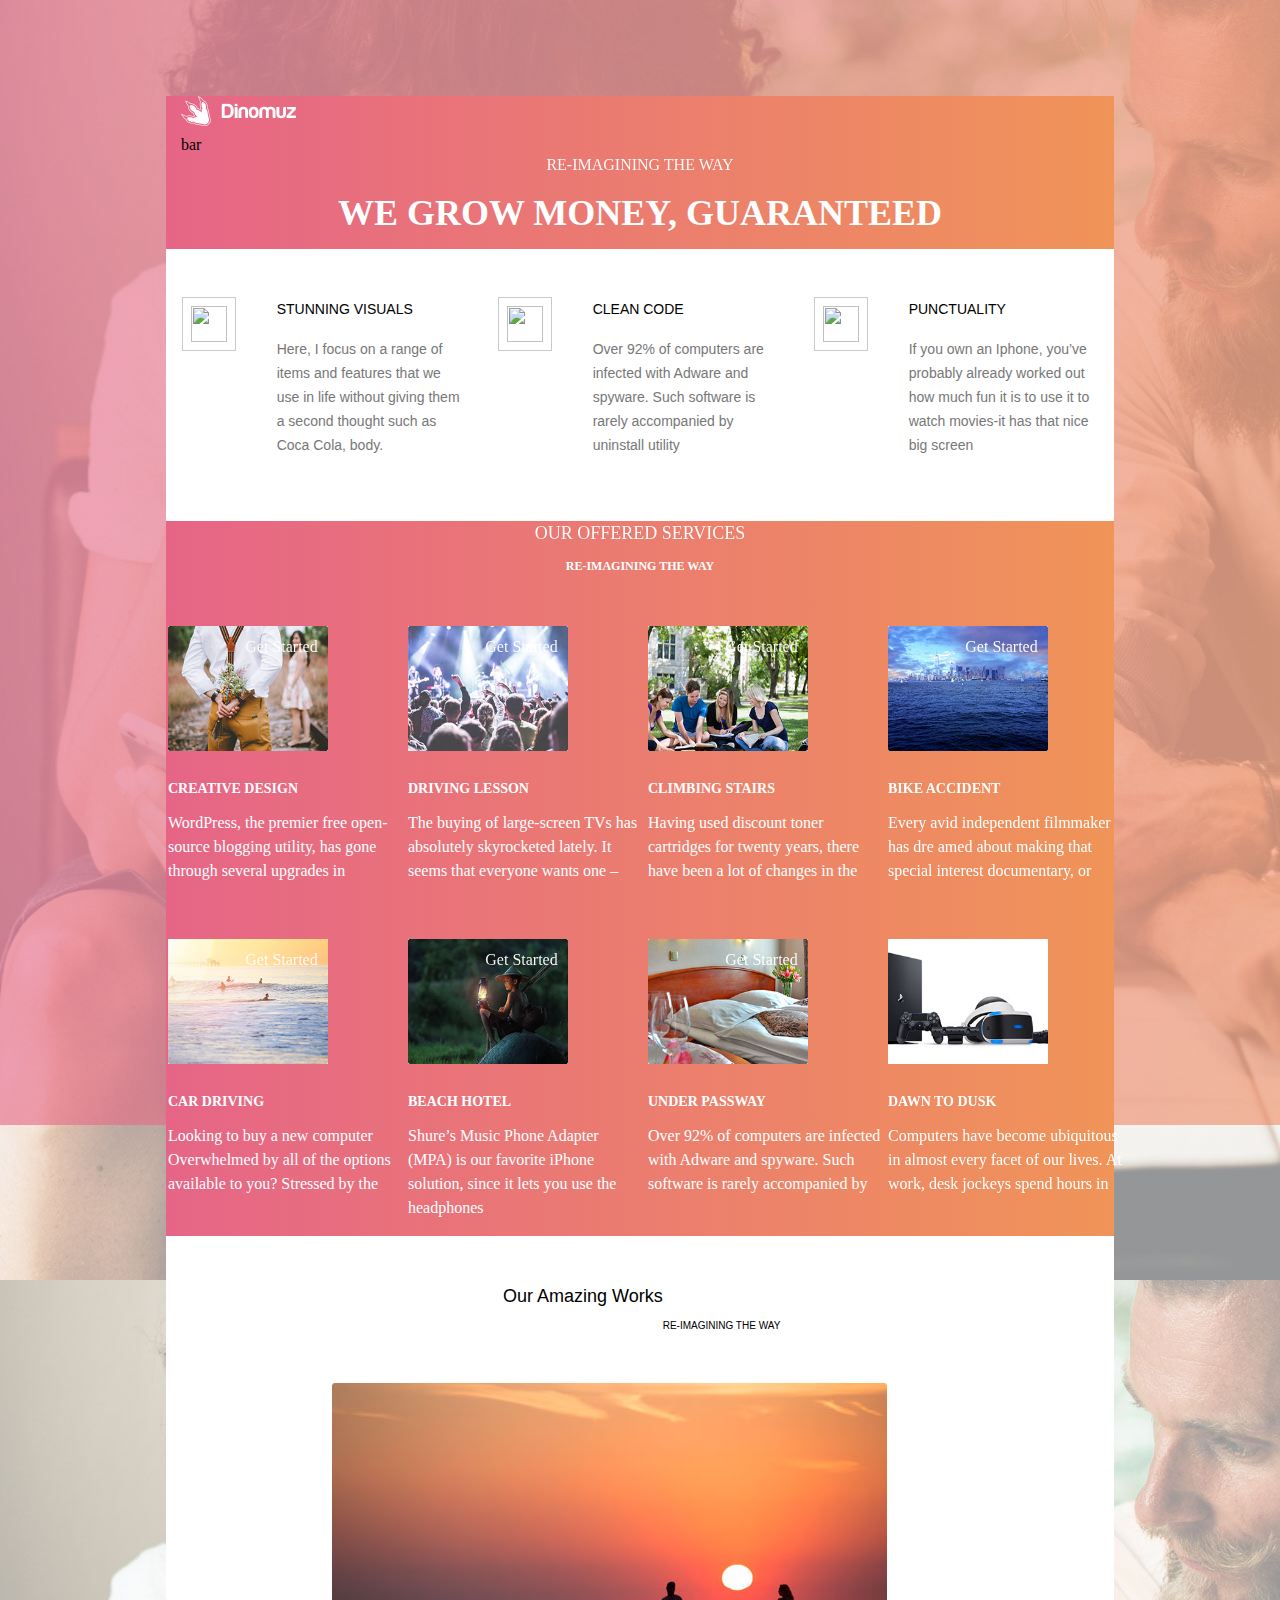
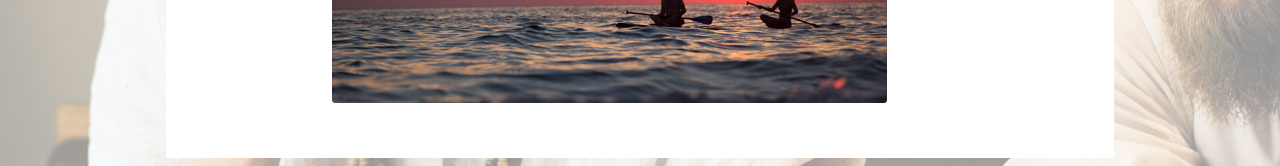
==== index.html @ 8a0045ff "Section 4 Image" ====
<!DOCTYPE html>
<html>
<head>
	<title> Assignment 3</title>
	<link rel="stylesheet" type="text/css" href="css/assign3.css">
	
</head>

<body>
	<div class="main-wrapper">
		
		<header>
			<div class="container">
				<div class="head-wrapper">

					<div><img src="images/logoofdinomuz.png"></div>
					<div class="bar">
					<i class="fa fa-bars" aria-hidden="true"></i>
					bar
					</div>										

				</div>
			</div>
		</header>
		<div class="banner-content text-center">
			<div><span class="textw text-uppercase">Re-imagining the way</span></div>
			<div><h1 class="text-white text-uppercase">We grow money, Guaranteed</h1></div>
			

		</div>

		<div class="white-container row">
			<div class="child-container col-md-4">
				<div class="image-container">
					<img class="icon" src="images/icon.jpg" alt="">
				</div>
				<div class="text-container">
					<p class="heading">STUNNING VISUALS</p>
					<p class="body-text"> Here, I focus on a range of items and features that we use in life without giving them a second thought such as Coca Cola,
					body.</p>
				</div>
			</div>
			<div class="child-container col-md-4">
				<div class="image-container">
					<img class="icon" src="images/icon2.jpg" alt="">
				</div>
				<div class="text-container">
					<p class="heading">CLEAN CODE</p>
					<p class="body-text">Over 92% of computers are infected with Adware and spyware. Such software is rarely accompanied by uninstall utility</p>
				</div>
			</div>
			<div class="child-container col-md-4">
				<div class="image-container">
					<img class="icon" src="images/icon3.jpg" alt="">
				</div>
				<div class="text-container">
					<p class="heading">PUNCTUALITY</p>
					<p class="body-text">If you own an Iphone, you’ve probably already worked out how much fun it is to use it to watch movies-it has that nice big
					screen</p>
				</div>
			</div>
		</div>

		<div class="main-containt">
			<div class="banner-content text-center">
				<div>
					<span class="textwhite text-font-size text-uppercase">Our Offered Services</span>
				</div>
				<div>
					<h1 class="text-white text-font-sizes text-uppercase">RE-IMAGINING THE WAY</h1>
				</div>
			</div>
			<div class="row">
			<div class="col-sm-6 col-lg-3">
				<div class="single-service">

				<div class="image-section">
					<img src="images/s1.jpg" style="height:125px; width:160px;">
					<div class="overlay overlay-content d-flex justify-content-center align-item-center">
						<a href="#" class="primary-btn hover d-inline-flex align-item-center">
							<span class="mr-10">Get Started</span>
							<span class="inr inr-arrow-right">
								
							</span>
						</a>
					</div>
				</div>
				<div class="desc">
					<h6 class="text-uppercase text-white">CREATIVE DESIGN</h6>
					<p class="text-white"> WordPress, the premier free open-source blogging utility, has gone through several upgrades in</p>
				</div>
				</div>

			</div>
			
				<div class="col-sm-6 col-lg-3">
					<div class="single-service">
				
						<div class="image-section">
							<img src="images/s2.jpg" style="height:125px; width:160px;">
							<div class="overlay overlay-content d-flex justify-content-center align-item-center">
								<a href="#" class="primary-btn hover d-inline-flex align-item-center">
									<span class="mr-10">Get Started</span>
									<span class="inr inr-arrow-right">
				
									</span>
								</a>
							</div>
						</div>
						<div class="desc">
							<h6 class="text-uppercase text-white">DRIVING LESSON</h6>
							<p class="text-white"> The buying of large-screen TVs has absolutely skyrocketed lately. It seems that everyone wants one –</p>
						</div>
					</div>
				</div>

				<div class="col-sm-6 col-lg-3">
					<div class="single-service">
				
						<div class="image-section">
							<img src="images/s3.jpg" style="height:125px; width:160px;">
							<div class="overlay overlay-content d-flex justify-content-center align-item-center">
								<a href="#" class="primary-btn hover d-inline-flex align-item-center">
									<span class="mr-10">Get Started</span>
									<span class="inr inr-arrow-right">
				
									</span>
								</a>
							</div>
						</div>
						<div class="desc">
							<h6 class="text-uppercase text-white">CLIMBING STAIRS</h6>
							<p class="text-white"> Having used discount toner cartridges for twenty years, there have been a lot of changes in the</p>
						</div>
					</div>
				</div>

				<div class="col-sm-6 col-lg-3">
					<div class="single-service">
				
						<div class="image-section">
							<img src="images/s4.jpg" style="height:125px; width:160px;">
							<div class="overlay overlay-content d-flex justify-content-center align-item-center">
								<a href="#" class="primary-btn hover d-inline-flex align-item-center">
									<span class="mr-10">Get Started</span>
									<span class="inr inr-arrow-right">
				
									</span>
								</a>
							</div>
						</div>
						<div class="desc">
							<h6 class="text-uppercase text-white">BIKE ACCIDENT</h6>
							<p class="text-white"> Every avid independent filmmaker has dre amed about making that special interest documentary, or</p>
						</div>
					</div>
				</div>
				</div>
				



					<div class="row">
						<div class="col-sm-6 col-lg-3">
							<div class="single-service">
					
								<div class="image-section">
									<img src="images/s5.jpg" style="height:125px; width:160px;">
									<div class="overlay overlay-content d-flex justify-content-center align-item-center">
										<a href="#" class="primary-btn hover d-inline-flex align-item-center">
											<span class="mr-10">Get Started</span>
											<span class="inr inr-arrow-right">
					
											</span>
										</a>
									</div>
								</div>
								<div class="desc">
									<h6 class="text-uppercase text-white">CAR DRIVING</h6>
									<p class="text-white"> Looking to buy a new computer Overwhelmed by all of the options available to you? Stressed by the</p>
								</div>
							</div>
					
						</div>
					
						<div class="col-sm-6 col-lg-3">
							<div class="single-service">
					
								<div class="image-section">
									<img src="images/s6.jpg" style="height:125px; width:160px;">
									<div class="overlay overlay-content d-flex justify-content-center align-item-center">
										<a href="#" class="primary-btn hover d-inline-flex align-item-center">
											<span class="mr-10">Get Started</span>
											<span class="inr inr-arrow-right">
					
											</span>
										</a>
									</div>
								</div>
								<div class="desc">
									<h6 class="text-uppercase text-white">BEACH HOTEL</h6>
									<p class="text-white"> Shure’s Music Phone Adapter (MPA) is our favorite iPhone solution, since it lets you use the headphones</p>
								</div>
							</div>
						</div>
					
						<div class="col-sm-6 col-lg-3">
							<div class="single-service">
					
								<div class="image-section">
									<img src="images/s7.jpg" style="height:125px; width:160px;">
									<div class="overlay overlay-content d-flex justify-content-center align-item-center">
										<a href="#" class="primary-btn hover d-inline-flex align-item-center">
											<span class="mr-10">Get Started</span>
											<span class="inr inr-arrow-right">
					
											</span>
										</a>
									</div>
								</div>
								<div class="desc">
									<h6 class="text-uppercase text-white">UNDER PASSWAY</h6>
									<p class="text-white"> Over 92% of computers are infected with Adware and spyware. Such software is rarely accompanied by</p>
								</div>
							</div>
						</div>
					
						<div class="col-sm-6 col-lg-3">
							<div class="single-service">
					
								<div class="image-section">
									<img src="images/s8.jpg" style="height:125px; width:160px;">
									<div class="overlay overlay-content d-flex justify-content-center align-item-center">
										<a href="#" class="primary-btn hover d-inline-flex align-item-center">
											<span class="mr-10">Get Started</span>
											<span class="inr inr-arrow-right">
					
											</span>
										</a>
									</div>
								</div>
								<div class="desc">
									<h6 class="text-uppercase text-white">DAWN TO DUSK</h6>
									<p class="text-white"> Computers have become ubiquitous in almost every facet of our lives.
										 At work, desk jockeys spend hours in</p>
								</div>
							</div>
						</div>
					</div>
		</div>
		
			<div class="white-container row">
				<div class="child-container col-md-4">
					<div class="banner-content">
						<div class="text-black text-center-black text-black-fontsize">
							 Our Amazing Works
						</div>
						<div class="text-black text-center-blacks text-black-fontsizes">
							 RE-IMAGINING THE WAY
						</div>
						<div>
							<img src="images/w1.jpg" class="sliderimg">
						</div>
					</div>
					
					
				</div>
				
			</div>

		</div>
</body>
</html>
---- css/assign3.css ----
.container {
    margin-right: auto;
    margin-left: auto;
    padding-right: 15px;
    padding-left: 15px;
    width: 100%;
}
.main-wrapper{
    margin: 0px auto;
    margin-top: 6rem;
}
.main-wrapper {
    width: 75%;
        background-image: -webkit-linear-gradient(0deg, #e66587 0%, #f09458 100%);
     line-height: 1.5rem;
}
.row {
    display: flex;
    /* flex-wrap: wrap; */
    /* margin-right: -15px;
    margin-left: -15px; */
}
.featured-area {
    background: #fff;
    padding: 70px 85px 80px 10px;
}
.col-md-4 {
    flex: 1;
}
.justify-content-between {
    justify-content: space-between !important;
}
.justify-content-center {
    justify-content: center !important;
}
.single-feature .icon span {
    position: relative;
    z-index: 2;
    font-size: 24px;
}
span {
    background: white;
    -webkit-background-clip: text;
    -webkit-text-fill-color: transparent;
}

.flex-wrap {
    flex-wrap: wrap !important;
}
.d-flex {
    display: flex !important;
}
.lnr {
    font-family: 'Linearicons-Free';
    speak: none;
    font-style: normal;
    font-weight: normal;
    font-variant: normal;
    text-transform: none;
    line-height: 1;
    -webkit-font-smoothing: antialiased;
    -moz-osx-font-smoothing: grayscale;
}
h6, .h6 {
    font-size: 14px;
    color: #222222;
    margin-bottom: 10px;
    margin-top: 55px;
}
.single-feature .desc {
    width: 72%;
}

 .col-md-4 .col-md-3 {
    position: relative;
    width: 100%;
    min-height: 1px;
    padding-right: 15px;
    padding-left: 14px;
}
.align-items-center {
    align-items: center !important;
}

p {
    margin-top: 0;
    margin-bottom: 1rem;
}
.single-feature .icon span {
    background: -webkit-linear-gradient(0deg, #e66587, #f09458);
    -webkit-background-clip: text;
    -webkit-text-fill-color: transparent;
}
.bar{
	height: 20px;
	width: 10%;
}
.text-center {
    text-align: center;
}

.banner-content .top {
    font-size: 12px;
    margin-top: 190px;
}
.text-white {
    color: #fff;
}


.text-uppercase {
    text-transform: uppercase;
}
h1 {
    font-size: 36px;
}
.textw{
    color: #fff;
}
.d-inline-flex {
    display: inline-flex;
}
.primary-btn {
    line-height: 40px;
    padding: 0 30px;
    border-radius: 20px;
    background: transparent;
    border: 1px solid #fff;
    color: #222222;
    display: inline-block;
    font-weight: 500;
        position: relative;
    
    cursor: pointer;
}

.lnr {
    font-family: 'Linearicons-Free';
    speak: none;
    font-style: normal;
    font-weight: normal;
    font-variant: normal;
    text-transform: none;
    line-height: 1;
   
    }
 .lnr-arrow-right:before {
    content: "\e87a";
}
body {
  background-image: url("../images/backgroundimg.jpg");
   /* background-image: url(".../images/backgroundimg.jpg");*/
}
body:before {
    background-attachment: fixed;
    
    background-position: top center;
    background-repeat: no-repeat;
    background-size: cover;
    color: #777777;
    font-family: "Poppins", sans-serif;
    font-size: 14px;
    font-weight: 200;
    line-height: 1.5em;
    position: relative;
    -webkit-font-smoothing: antialiased;
    -moz-osx-font-smoothing: grayscale;
     margin: 0;
    background-color: #fff;
}

body:after {
    position: absolute;
    content: "";
    left: 0;
    top: 0;
    width: 126%;
    height: 125%;
    position: fixed;
    background-image: -moz-linear-gradient(0deg, #e66587 0%, #f09458 100%);
    background-image: -webkit-linear-gradient(0deg, #e66587 0%, #f09458 100%);
    background-image: -ms-linear-gradient(0deg, #e66587 0%, #f09458 100%);
    opacity: 0.6;
    z-index: -1;
}

.header-top {
    padding: 30px 0;
    position: absolute;
    top: 0;
    left: 0;
    width: 100%;
}

/* Section 2 Styles */
.white-container {
    background-color: white;
    font-family: "Poppins", sans-serif;
    padding: 32px 0;
}

.col-md-4 {
    padding: 16px 16px;
}
.single-feature .icon {
    text-align: center;
    height: 60px;
    width: 55px;
    border-radius: 3px;
    border: 1px solid #eeeeee;
    position: relative;
}
.single-feature .icon {
    text-align: center;
    height: 60px;
    width: 55px;
    border-radius: 3px;
    border: 1px solid #eeeeee;
    position: relative;
}
.child-container {
    display: flex;
    justify-content: space-between;
}

.image-container {
    display: flex;
    flex: 2;  
}
.icon:hover{
        background-image: -webkit-linear-gradient(0deg, #e66587 0%, #f09458 100%);
}

.icon {
    width: 36px;
    height: 36px;
    border: 1px solid #CACACA;
    padding: 8px;
}

.text-container {
    display: flex;
    flex: 4;  
    flex-direction: column;
}

.heading {
    font-size: 14px;
}

.body-text {
    color: #777777;
    font-size: 14px;
    font-weight: 300;
}
/* Section 2 Styles END */
/* Section 3 */
.text-font-size{
font-size: 18px;
}
.text-font-sizes{
font-size: 12px;
}
.image-section{
    padding: 0px;
}
.col-lg-3 {
    flex: 0 0 25%;
    max-width: 25%;
}
.col-sm-6{
    position: relative;
    width : 100%;
    min-height : 1px;
    padding-right: 1px;
    padding-left: 2px;
}
.single-service {
    margin-top: 40px;
}
.col-lg-8 {
    flex: 0 0 66.66667%;
    max-width: 66.66667%;
}
.container {
    max-width: 960px;
}
.single-service:hover .overlay-content {
    opacity: 1;
    visibility: visible;
}
.single-service .image-section {
    height: 6rem;
    width: 100%;
    background-repeat: no-repeat !important;
    background-size: cover !important;
    background-position: center center !important;
    position: relative;
}
.overlay {
    position: absolute;
    left: 0;
    right: 0;
    top: 0;
    bottom: 0;
}
.primary-btn.hover {
    color: #fff;
    border: 1px solid transparent;
}
.primary-btn {
    line-height: 40px;
    padding: 0 30px;
    border-radius: 20px;
    background: transparent;
    font-weight: 500;
    position: relative;
    transition: all 0.3s ease 0s;
    cursor: pointer;
}
.mr-10 {
    margin-right: 10px;
}
.primary-btn span {
    color: #fff;
    position: relative;
    z-index: 2;
}
.single-service .desc {
    margin-top: 30px;
}
a, a:focus, a:hover {
    text-decoration: none;
    outline: 0;
}

a, area, button, [role="button"], input, label, select, summary, textarea {
    touch-action: manipulation;
}
/* section 3 Styles end*/
/* section 4*/
.text-black-fontsize{
font-size: 18px;
}
.text-black-fontsizes{
font-size: 10px;
}
.sliderimg{
    background-position: center;
    padding-left: 150px;
    padding-top: 45px;
}
.text-black-fontsizes{
font-size: 10px;
}
.text-black-fontsizess{
font-size: 10px;
}
.text-black {
    color: #000;

}
.text-center-black{
    float: left;
    padding-left: 321px;
}
.text-center-blacks{
    float: right;
    padding-right: 288px;
    padding-top: 30px;
}
.text-center-blackss{
    float: left;
    padding-left: 320px;
}
/* section 4 end/
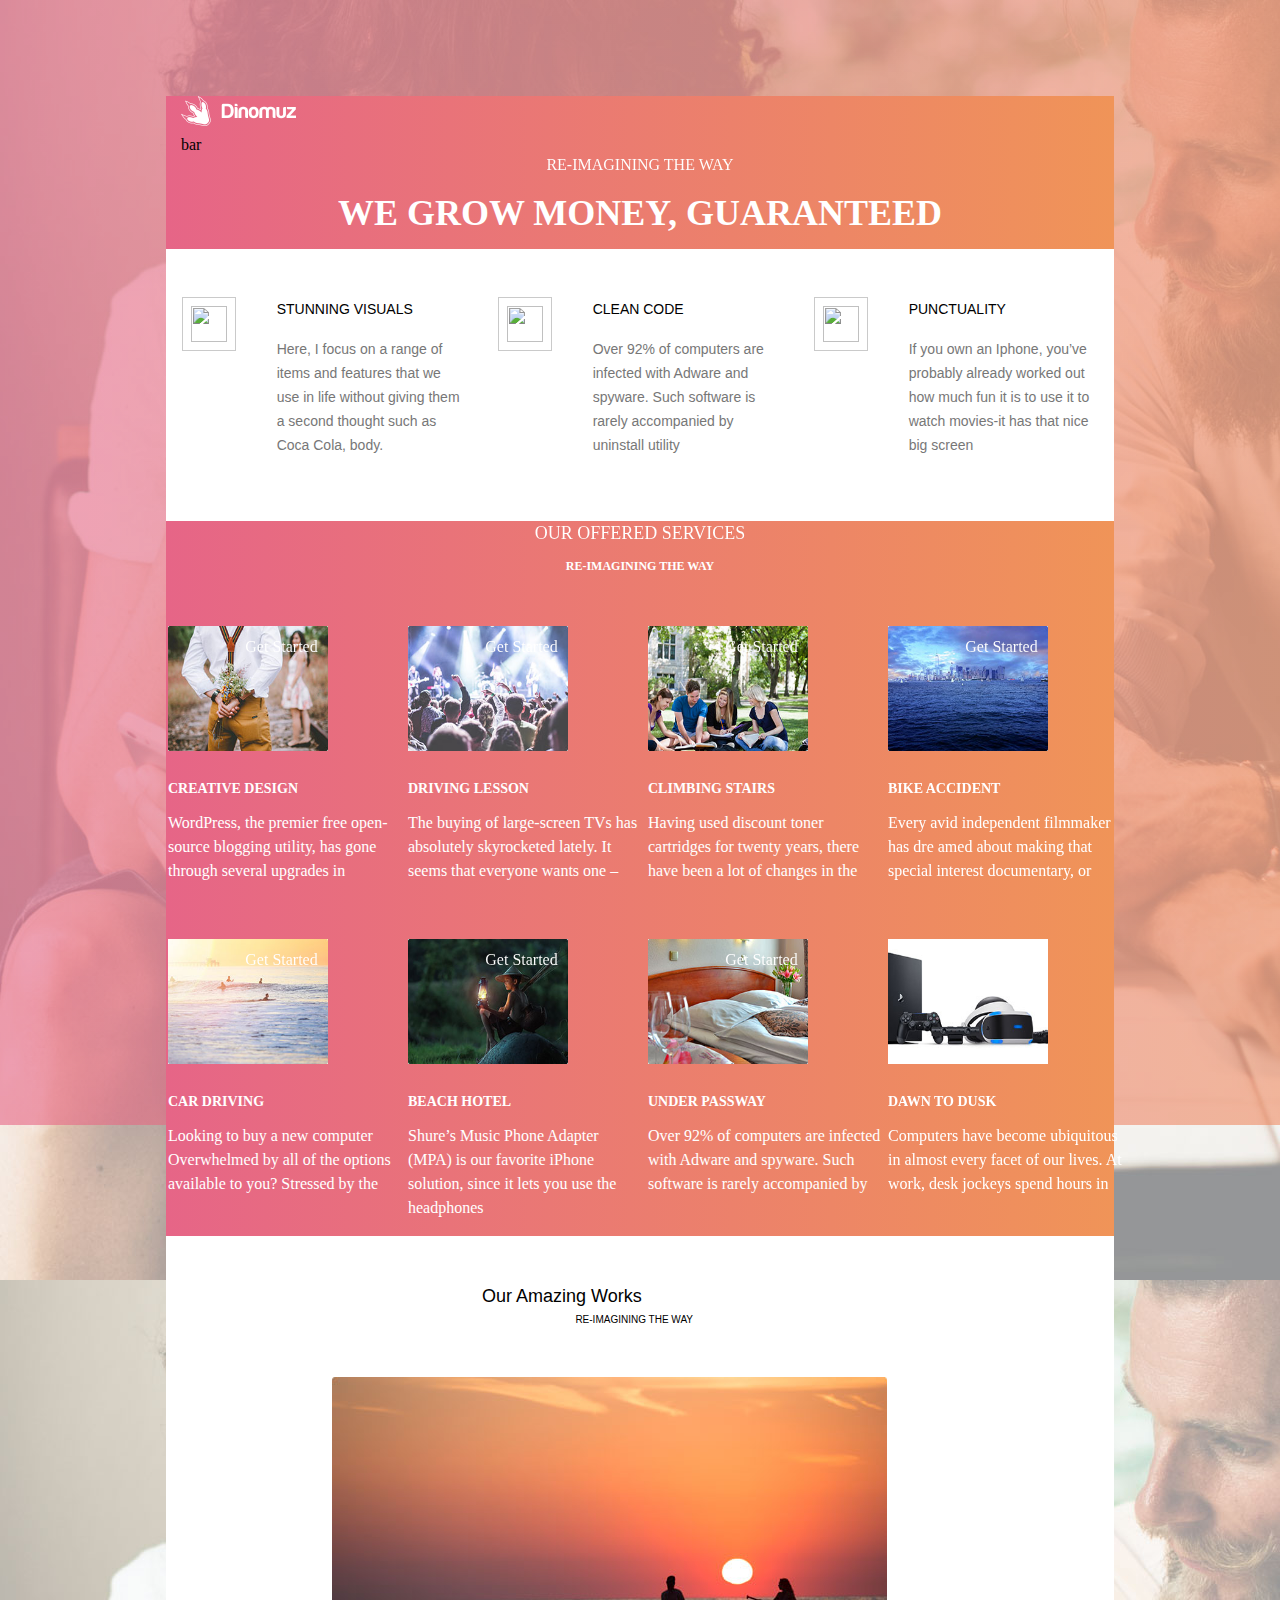
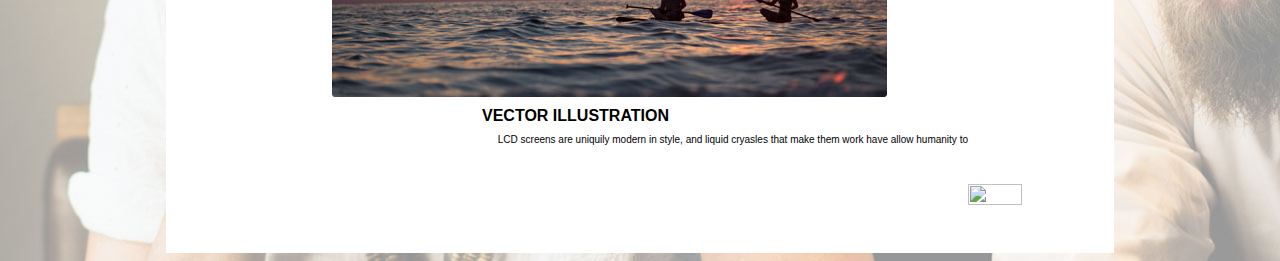
==== commit 3391b452: "Session 4 slider" ====
--- a/index.html
+++ b/index.html
@@ -261,12 +261,25 @@
 						<div>
 							<img src="images/w1.jpg" class="sliderimg">
 						</div>
-					</div>
-					
-					
-				</div>
-				
-			</div>
+							<div class="text-black text-center-black">
+							<b>	VECTOR ILLUSTRATION</b>
+							</div>
+							<div>
+								<div class="text-blacks text-center-blackss ">LCD screens are uniquily  modern in style, and liquid cryasles that make them work have allow humanity to</div>
+							</div>
+							</div>
+							
+							<div>
+								<img src="images/slider.jpg" class="slider">
+								
+								</div>
+							</div>
+							
+					</div>
+							
+					
+				</div>
+			
 
 		</div>
 </body>
--- a/css/assign3.css
+++ b/css/assign3.css
@@ -362,15 +362,25 @@
 }
 .text-center-black{
     float: left;
-    padding-left: 321px;
+    padding-left: 300px;
 }
 .text-center-blacks{
     float: right;
-    padding-right: 288px;
-    padding-top: 30px;
+    padding-right: 275px;
+    padding-top: 0;
+
 }
 .text-center-blackss{
-    float: left;
-    padding-left: 320px;
-}
+    float: right;
+    
+    font-size: 10px;
+}
+.slider{
+        float: right;
+    height: 21px;
+    padding-top: 500px;
+    width: 54px;
+    padding-right: 76px;
+}
+
 /* section 4 end/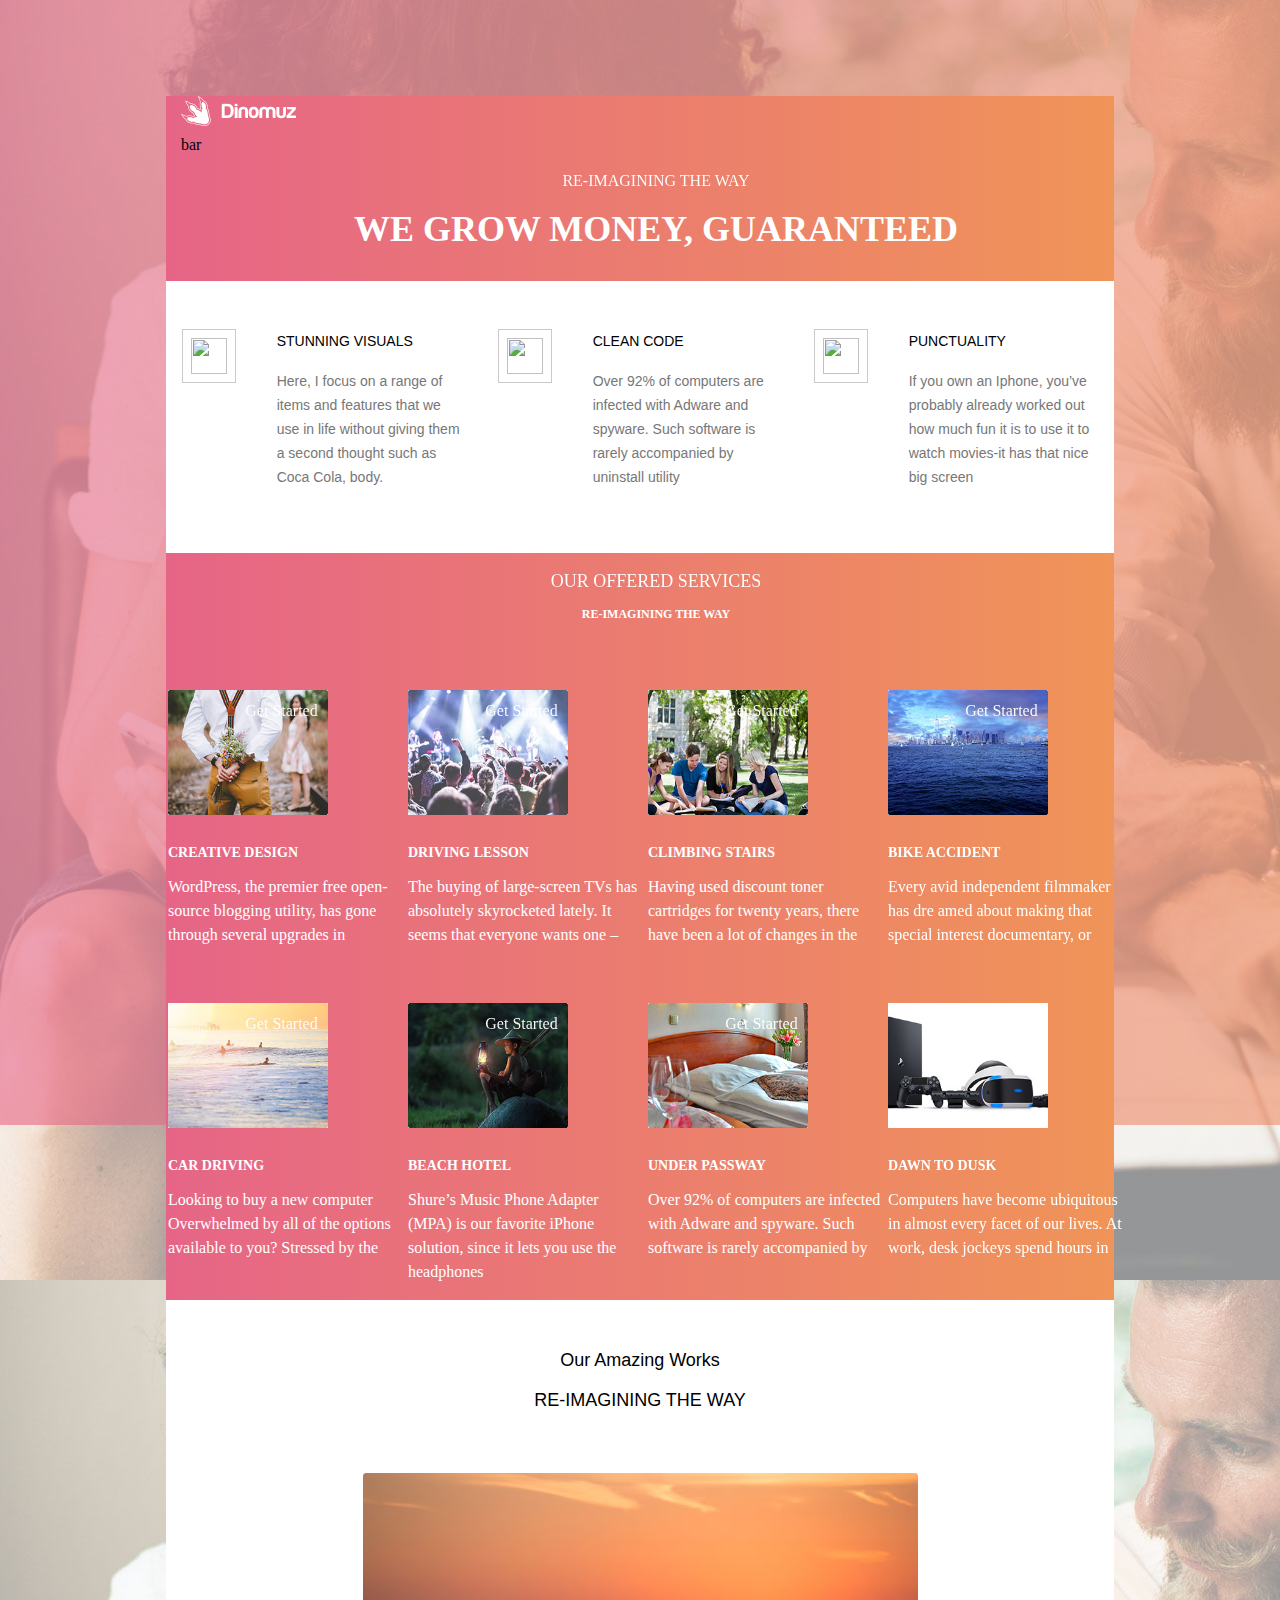
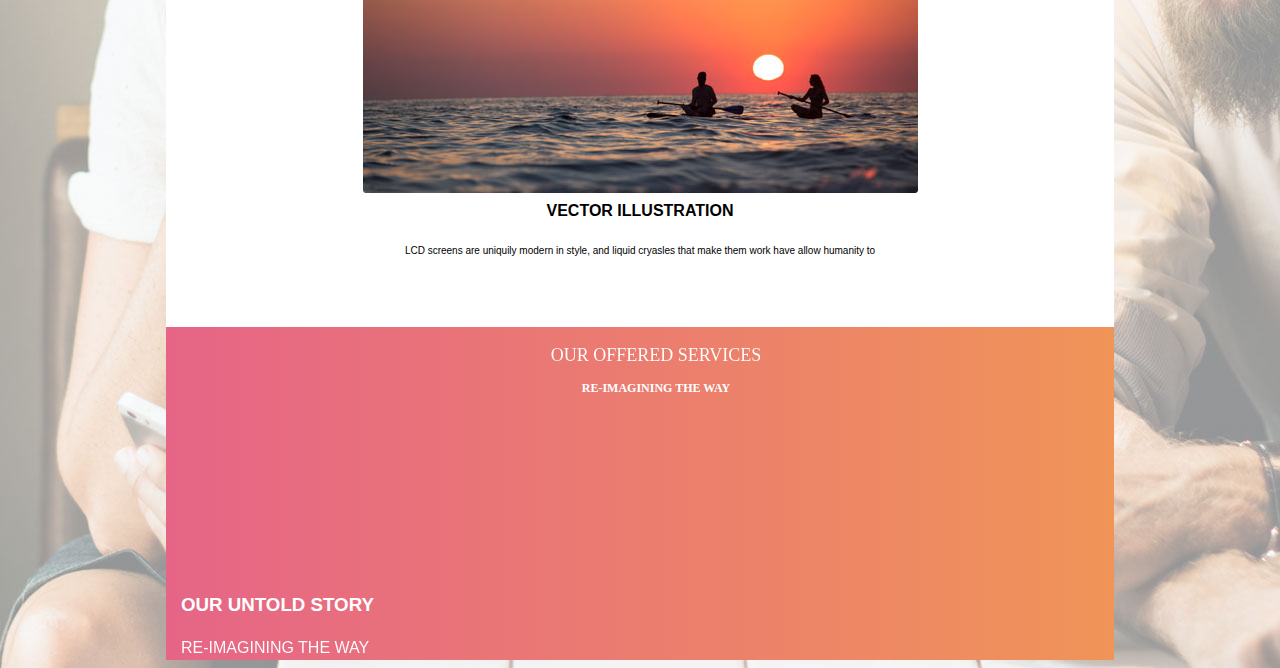
==== commit ef2445cf: "Changes in section 4" ====
--- a/index.html
+++ b/index.html
@@ -1,31 +1,39 @@
 <!DOCTYPE html>
 <html>
+
 <head>
 	<title> Assignment 3</title>
 	<link rel="stylesheet" type="text/css" href="css/assign3.css">
-	
+
 </head>
 
 <body>
+
 	<div class="main-wrapper">
-		
+
 		<header>
 			<div class="container">
 				<div class="head-wrapper">
 
-					<div><img src="images/logoofdinomuz.png"></div>
+					<div>
+						<img src="images/logoofdinomuz.png">
+					</div>
 					<div class="bar">
-					<i class="fa fa-bars" aria-hidden="true"></i>
-					bar
-					</div>										
+						<i class="fa fa-bars" aria-hidden="true"></i>
+						bar
+					</div>
 
 				</div>
 			</div>
 		</header>
 		<div class="banner-content text-center">
-			<div><span class="textw text-uppercase">Re-imagining the way</span></div>
-			<div><h1 class="text-white text-uppercase">We grow money, Guaranteed</h1></div>
-			
+			<div>
+				<span class="textw text-uppercase">Re-imagining the way</span>
+			</div>
+			<div>
+				<h1 class="text-white text-uppercase">We grow money, Guaranteed</h1>
+			</div>
+
 
 		</div>
 
@@ -36,8 +44,9 @@
 				</div>
 				<div class="text-container">
 					<p class="heading">STUNNING VISUALS</p>
-					<p class="body-text"> Here, I focus on a range of items and features that we use in life without giving them a second thought such as Coca Cola,
-					body.</p>
+					<p class="body-text"> Here, I focus on a range of items and features that we use in life without giving them a second thought such as Coca
+						Cola, body.
+					</p>
 				</div>
 			</div>
 			<div class="child-container col-md-4">
@@ -55,8 +64,9 @@
 				</div>
 				<div class="text-container">
 					<p class="heading">PUNCTUALITY</p>
-					<p class="body-text">If you own an Iphone, you’ve probably already worked out how much fun it is to use it to watch movies-it has that nice big
-					screen</p>
+					<p class="body-text">If you own an Iphone, you’ve probably already worked out how much fun it is to use it to watch movies-it has that nice
+						big screen
+					</p>
 				</div>
 			</div>
 		</div>
@@ -71,38 +81,38 @@
 				</div>
 			</div>
 			<div class="row">
-			<div class="col-sm-6 col-lg-3">
-				<div class="single-service">
-
-				<div class="image-section">
-					<img src="images/s1.jpg" style="height:125px; width:160px;">
-					<div class="overlay overlay-content d-flex justify-content-center align-item-center">
-						<a href="#" class="primary-btn hover d-inline-flex align-item-center">
-							<span class="mr-10">Get Started</span>
-							<span class="inr inr-arrow-right">
-								
-							</span>
-						</a>
-					</div>
-				</div>
-				<div class="desc">
-					<h6 class="text-uppercase text-white">CREATIVE DESIGN</h6>
-					<p class="text-white"> WordPress, the premier free open-source blogging utility, has gone through several upgrades in</p>
-				</div>
-				</div>
-
-			</div>
-			
-				<div class="col-sm-6 col-lg-3">
-					<div class="single-service">
-				
+				<div class="col-sm-6 col-lg-3">
+					<div class="single-service">
+
+						<div class="image-section">
+							<img src="images/s1.jpg" style="height:125px; width:160px;">
+							<div class="overlay overlay-content d-flex justify-content-center align-item-center">
+								<a href="#" class="primary-btn hover d-inline-flex align-item-center">
+									<span class="mr-10">Get Started</span>
+									<span class="inr inr-arrow-right">
+
+									</span>
+								</a>
+							</div>
+						</div>
+						<div class="desc">
+							<h6 class="text-uppercase text-white">CREATIVE DESIGN</h6>
+							<p class="text-white"> WordPress, the premier free open-source blogging utility, has gone through several upgrades in</p>
+						</div>
+					</div>
+
+				</div>
+
+				<div class="col-sm-6 col-lg-3">
+					<div class="single-service">
+
 						<div class="image-section">
 							<img src="images/s2.jpg" style="height:125px; width:160px;">
 							<div class="overlay overlay-content d-flex justify-content-center align-item-center">
 								<a href="#" class="primary-btn hover d-inline-flex align-item-center">
 									<span class="mr-10">Get Started</span>
 									<span class="inr inr-arrow-right">
-				
+
 									</span>
 								</a>
 							</div>
@@ -116,14 +126,14 @@
 
 				<div class="col-sm-6 col-lg-3">
 					<div class="single-service">
-				
+
 						<div class="image-section">
 							<img src="images/s3.jpg" style="height:125px; width:160px;">
 							<div class="overlay overlay-content d-flex justify-content-center align-item-center">
 								<a href="#" class="primary-btn hover d-inline-flex align-item-center">
 									<span class="mr-10">Get Started</span>
 									<span class="inr inr-arrow-right">
-				
+
 									</span>
 								</a>
 							</div>
@@ -137,14 +147,14 @@
 
 				<div class="col-sm-6 col-lg-3">
 					<div class="single-service">
-				
+
 						<div class="image-section">
 							<img src="images/s4.jpg" style="height:125px; width:160px;">
 							<div class="overlay overlay-content d-flex justify-content-center align-item-center">
 								<a href="#" class="primary-btn hover d-inline-flex align-item-center">
 									<span class="mr-10">Get Started</span>
 									<span class="inr inr-arrow-right">
-				
+
 									</span>
 								</a>
 							</div>
@@ -155,132 +165,161 @@
 						</div>
 					</div>
 				</div>
-				</div>
-				
-
-
-
-					<div class="row">
-						<div class="col-sm-6 col-lg-3">
-							<div class="single-service">
-					
-								<div class="image-section">
-									<img src="images/s5.jpg" style="height:125px; width:160px;">
-									<div class="overlay overlay-content d-flex justify-content-center align-item-center">
-										<a href="#" class="primary-btn hover d-inline-flex align-item-center">
-											<span class="mr-10">Get Started</span>
-											<span class="inr inr-arrow-right">
-					
-											</span>
-										</a>
-									</div>
-								</div>
-								<div class="desc">
-									<h6 class="text-uppercase text-white">CAR DRIVING</h6>
-									<p class="text-white"> Looking to buy a new computer Overwhelmed by all of the options available to you? Stressed by the</p>
-								</div>
-							</div>
-					
-						</div>
-					
-						<div class="col-sm-6 col-lg-3">
-							<div class="single-service">
-					
-								<div class="image-section">
-									<img src="images/s6.jpg" style="height:125px; width:160px;">
-									<div class="overlay overlay-content d-flex justify-content-center align-item-center">
-										<a href="#" class="primary-btn hover d-inline-flex align-item-center">
-											<span class="mr-10">Get Started</span>
-											<span class="inr inr-arrow-right">
-					
-											</span>
-										</a>
-									</div>
-								</div>
-								<div class="desc">
-									<h6 class="text-uppercase text-white">BEACH HOTEL</h6>
-									<p class="text-white"> Shure’s Music Phone Adapter (MPA) is our favorite iPhone solution, since it lets you use the headphones</p>
-								</div>
-							</div>
-						</div>
-					
-						<div class="col-sm-6 col-lg-3">
-							<div class="single-service">
-					
-								<div class="image-section">
-									<img src="images/s7.jpg" style="height:125px; width:160px;">
-									<div class="overlay overlay-content d-flex justify-content-center align-item-center">
-										<a href="#" class="primary-btn hover d-inline-flex align-item-center">
-											<span class="mr-10">Get Started</span>
-											<span class="inr inr-arrow-right">
-					
-											</span>
-										</a>
-									</div>
-								</div>
-								<div class="desc">
-									<h6 class="text-uppercase text-white">UNDER PASSWAY</h6>
-									<p class="text-white"> Over 92% of computers are infected with Adware and spyware. Such software is rarely accompanied by</p>
-								</div>
-							</div>
-						</div>
-					
-						<div class="col-sm-6 col-lg-3">
-							<div class="single-service">
-					
-								<div class="image-section">
-									<img src="images/s8.jpg" style="height:125px; width:160px;">
-									<div class="overlay overlay-content d-flex justify-content-center align-item-center">
-										<a href="#" class="primary-btn hover d-inline-flex align-item-center">
-											<span class="mr-10">Get Started</span>
-											<span class="inr inr-arrow-right">
-					
-											</span>
-										</a>
-									</div>
-								</div>
-								<div class="desc">
-									<h6 class="text-uppercase text-white">DAWN TO DUSK</h6>
-									<p class="text-white"> Computers have become ubiquitous in almost every facet of our lives.
-										 At work, desk jockeys spend hours in</p>
-								</div>
-							</div>
-						</div>
-					</div>
-		</div>
-		
-			<div class="white-container row">
-				<div class="child-container col-md-4">
-					<div class="banner-content">
-						<div class="text-black text-center-black text-black-fontsize">
-							 Our Amazing Works
-						</div>
-						<div class="text-black text-center-blacks text-black-fontsizes">
-							 RE-IMAGINING THE WAY
-						</div>
-						<div>
-							<img src="images/w1.jpg" class="sliderimg">
-						</div>
-							<div class="text-black text-center-black">
-							<b>	VECTOR ILLUSTRATION</b>
-							</div>
-							<div>
-								<div class="text-blacks text-center-blackss ">LCD screens are uniquily  modern in style, and liquid cryasles that make them work have allow humanity to</div>
-							</div>
-							</div>
-							
-							<div>
-								<img src="images/slider.jpg" class="slider">
-								
-								</div>
-							</div>
-							
-					</div>
-							
-					
-				</div>
-			
-
-		</div>
+			</div>
+
+
+
+
+			<div class="row">
+				<div class="col-sm-6 col-lg-3">
+					<div class="single-service">
+
+						<div class="image-section">
+							<img src="images/s5.jpg" style="height:125px; width:160px;">
+							<div class="overlay overlay-content d-flex justify-content-center align-item-center">
+								<a href="#" class="primary-btn hover d-inline-flex align-item-center">
+									<span class="mr-10">Get Started</span>
+									<span class="inr inr-arrow-right">
+
+									</span>
+								</a>
+							</div>
+						</div>
+						<div class="desc">
+							<h6 class="text-uppercase text-white">CAR DRIVING</h6>
+							<p class="text-white"> Looking to buy a new computer Overwhelmed by all of the options available to you? Stressed by the</p>
+						</div>
+					</div>
+
+				</div>
+
+				<div class="col-sm-6 col-lg-3">
+					<div class="single-service">
+
+						<div class="image-section">
+							<img src="images/s6.jpg" style="height:125px; width:160px;">
+							<div class="overlay overlay-content d-flex justify-content-center align-item-center">
+								<a href="#" class="primary-btn hover d-inline-flex align-item-center">
+									<span class="mr-10">Get Started</span>
+									<span class="inr inr-arrow-right">
+
+									</span>
+								</a>
+							</div>
+						</div>
+						<div class="desc">
+							<h6 class="text-uppercase text-white">BEACH HOTEL</h6>
+							<p class="text-white"> Shure’s Music Phone Adapter (MPA) is our favorite iPhone solution, since it lets you use the headphones</p>
+						</div>
+					</div>
+				</div>
+
+				<div class="col-sm-6 col-lg-3">
+					<div class="single-service">
+
+						<div class="image-section">
+							<img src="images/s7.jpg" style="height:125px; width:160px;">
+							<div class="overlay overlay-content d-flex justify-content-center align-item-center">
+								<a href="#" class="primary-btn hover d-inline-flex align-item-center">
+									<span class="mr-10">Get Started</span>
+									<span class="inr inr-arrow-right">
+
+									</span>
+								</a>
+							</div>
+						</div>
+						<div class="desc">
+							<h6 class="text-uppercase text-white">UNDER PASSWAY</h6>
+							<p class="text-white"> Over 92% of computers are infected with Adware and spyware. Such software is rarely accompanied by</p>
+						</div>
+					</div>
+				</div>
+
+				<div class="col-sm-6 col-lg-3">
+					<div class="single-service">
+
+						<div class="image-section">
+							<img src="images/s8.jpg" style="height:125px; width:160px;">
+							<div class="overlay overlay-content d-flex justify-content-center align-item-center">
+								<a href="#" class="primary-btn hover d-inline-flex align-item-center">
+									<span class="mr-10">Get Started</span>
+									<span class="inr inr-arrow-right">
+
+									</span>
+								</a>
+							</div>
+						</div>
+						<div class="desc">
+							<h6 class="text-uppercase text-white">DAWN TO DUSK</h6>
+							<p class="text-white"> Computers have become ubiquitous in almost every facet of our lives. At work, desk jockeys spend hours in</p>
+						</div>
+					</div>
+				</div>
+			</div>
+		</div>
+
+		<div class="white-container row">
+			<div class="banner-content">
+				<div class="text-black-fontsize">
+					<p>
+						Our Amazing Works
+					</p>
+					<p>
+						RE-IMAGINING THE WAY
+					</p>
+					<img src="images/w1.jpg" class="sliderimg">
+				</div>
+				<div class="text-black text-center-black w-100">
+					<p>
+						<b> VECTOR ILLUSTRATION</b>
+					</p>
+					<p>
+						<div class="text-blacks text-center-blackss ">LCD screens are uniquily modern in style, and liquid cryasles that make them work have allow humanity to</div>
+					</p>
+				</div>
+				<div>
+				</div>
+			</div>
+
+		</div>
+
+		<div>
+
+		</div>
+		<div class="main-containt">
+			<div class="banner-content text-center">
+				<div>
+					<span class="textwhite text-font-size text-uppercase">Our Offered Services</span>
+				</div>
+				<div>
+					<h1 class="text-white text-font-sizes text-uppercase">RE-IMAGINING THE WAY</h1>
+				</div>
+			</div>
+
+
+
+
+
+			<div class="container">
+				<div class="row align-items-center">
+					<div class="col-lg-3">
+						<div class="story-title">
+							<h3 class="text-whites">Our Untold Story</h3>
+							<span class="text-uppercase text-whites">Re-imagining the way</span>
+						</div>
+					</div>
+
+
+
+				</div>
+			</div>
+
+
+
+		</div>
+
+
+	</div>
 </body>
+
 </html>--- a/css/assign3.css
+++ b/css/assign3.css
@@ -13,7 +13,9 @@
     width: 75%;
         background-image: -webkit-linear-gradient(0deg, #e66587 0%, #f09458 100%);
      line-height: 1.5rem;
-}
+     
+}
+
 .row {
     display: flex;
     /* flex-wrap: wrap; */
@@ -103,6 +105,17 @@
     font-size: 12px;
     margin-top: 190px;
 }
+
+.banner-content {
+    padding: 16px;
+    text-align: center;
+    width: 100%;
+}
+
+.w-100 {
+    width: 100%;
+} 
+
 .text-white {
     color: #fff;
 }
@@ -347,7 +360,7 @@
 }
 .sliderimg{
     background-position: center;
-    padding-left: 150px;
+    /* padding-left: 150px; */
     padding-top: 45px;
 }
 .text-black-fontsizes{
@@ -358,11 +371,10 @@
 }
 .text-black {
     color: #000;
-
 }
 .text-center-black{
     float: left;
-    padding-left: 300px;
+    /* padding-left: 300px; */
 }
 .text-center-blacks{
     float: right;
@@ -371,16 +383,33 @@
 
 }
 .text-center-blackss{
+    font-size: 10px;
+}
+.slider{
     float: right;
-    
-    font-size: 10px;
-}
-.slider{
-        float: right;
-    height: 21px;
+    height: 21px ;
     padding-top: 500px;
     width: 54px;
     padding-right: 76px;
 }
 
-/* section 4 end/+/* section 4 end*/
+/* Section 5*/
+.story-area .story-box {
+    padding: 60px 90px;
+    background: #fff;
+    border-radius: 3px;
+    position: relative;
+    z-index: 2;
+}
+
+.story-title{
+    padding-top: 150px;
+}
+.text-whites{
+    color: #fff;
+    font-family: Arial, Helvetica, sans-serif;
+    padding-bottom: 20;
+    text-transform: uppercase;
+}
+/* section 5 end*/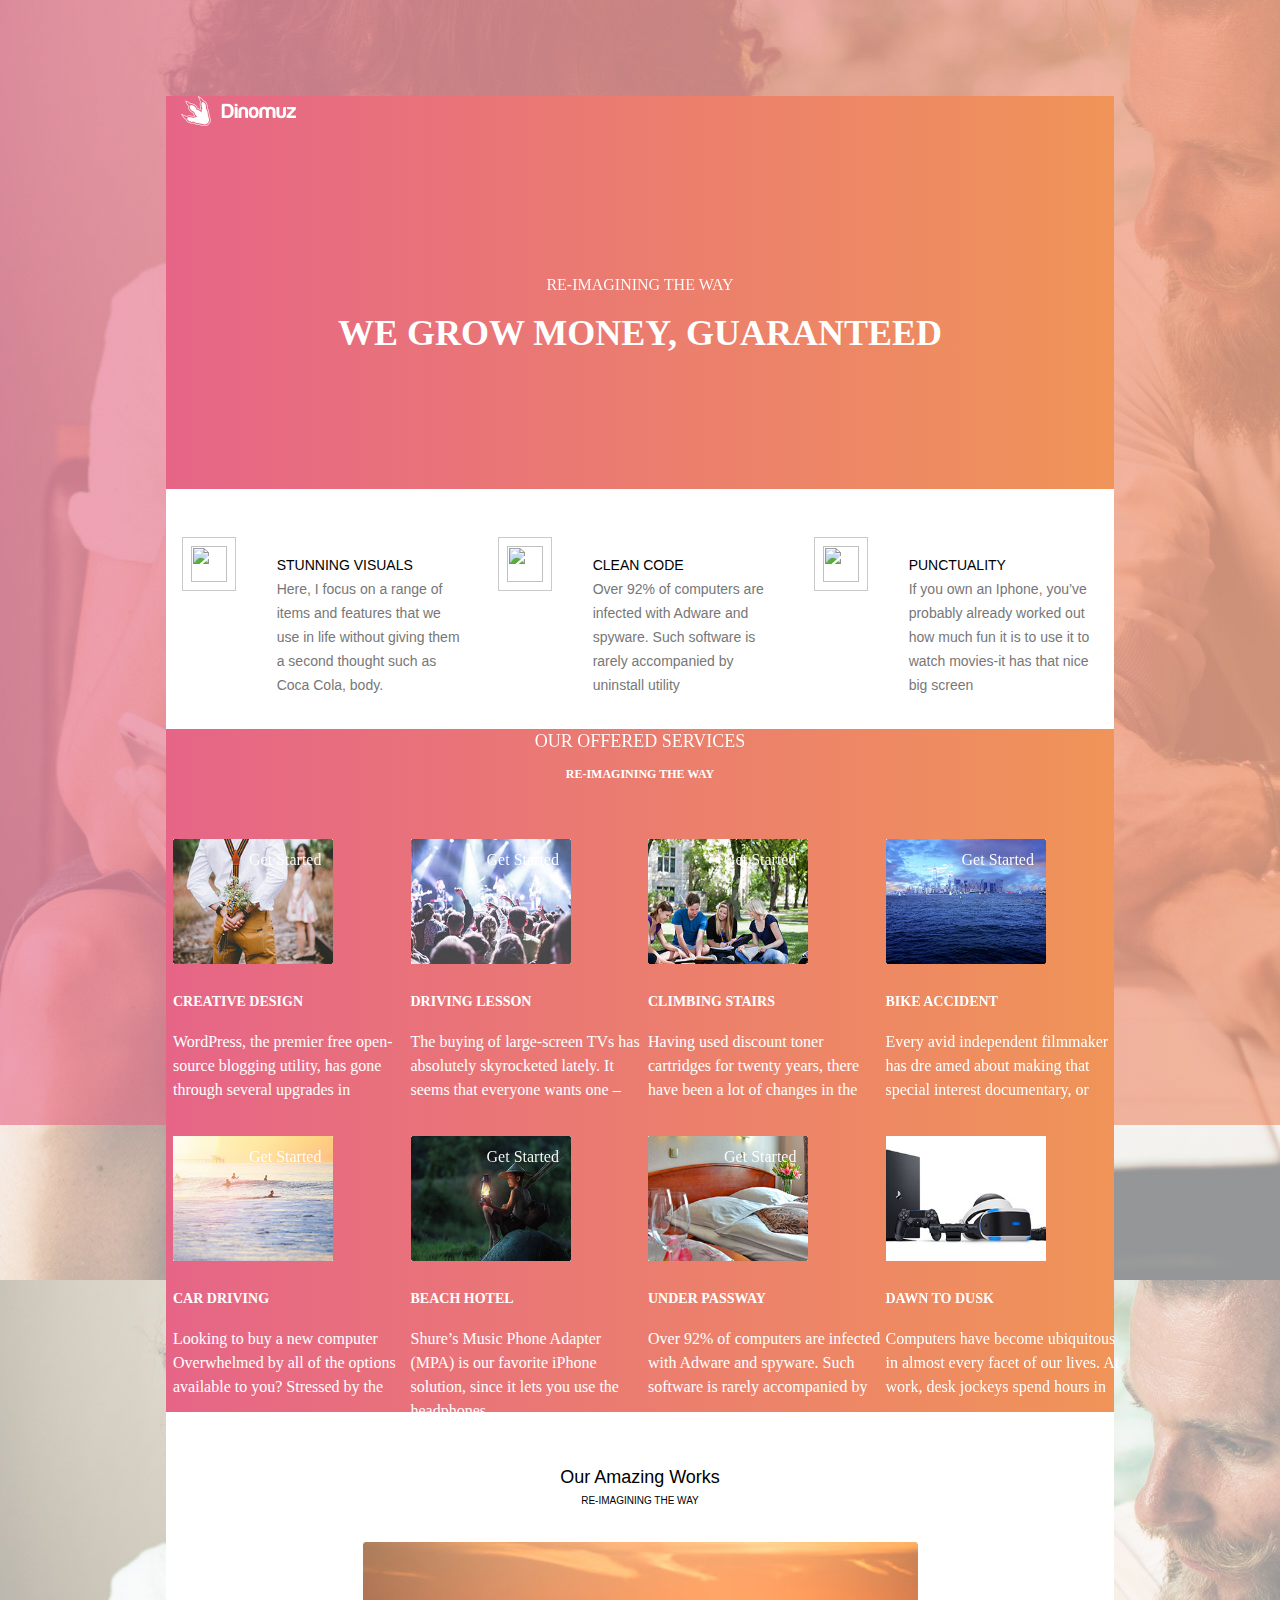
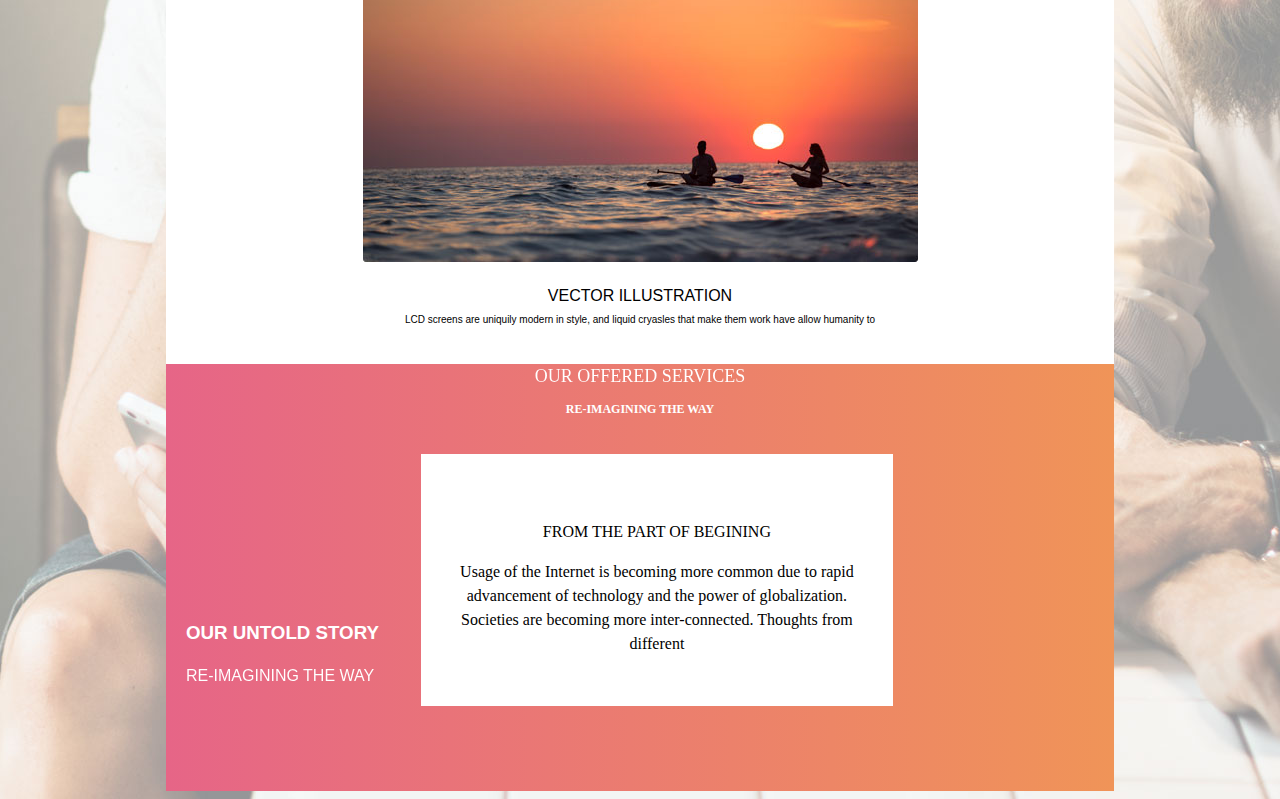
==== commit 647b6f48: "Section 5" ====
--- a/index.html
+++ b/index.html
@@ -20,13 +20,13 @@
 					</div>
 					<div class="bar">
 						<i class="fa fa-bars" aria-hidden="true"></i>
-						bar
+						
 					</div>
 
 				</div>
 			</div>
 		</header>
-		<div class="banner-content text-center">
+		<div class="banner-content text-center section-one">
 			<div>
 				<span class="textw text-uppercase">Re-imagining the way</span>
 			</div>
@@ -74,7 +74,8 @@
 		<div class="main-containt">
 			<div class="banner-content text-center">
 				<div>
-					<span class="textwhite text-font-size text-uppercase">Our Offered Services</span>
+					<span class="textwhite text-font-size text-uppercase our-service">
+						Our Offered Services</span>
 				</div>
 				<div>
 					<h1 class="text-white text-font-sizes text-uppercase">RE-IMAGINING THE WAY</h1>
@@ -261,17 +262,17 @@
 		<div class="white-container row">
 			<div class="banner-content">
 				<div class="text-black-fontsize">
-					<p>
+					<p class="our-amazing">
 						Our Amazing Works
 					</p>
-					<p>
+					<p class="re-font">
 						RE-IMAGINING THE WAY
 					</p>
 					<img src="images/w1.jpg" class="sliderimg">
 				</div>
 				<div class="text-black text-center-black w-100">
 					<p>
-						<b> VECTOR ILLUSTRATION</b>
+						 VECTOR ILLUSTRATION
 					</p>
 					<p>
 						<div class="text-blacks text-center-blackss ">LCD screens are uniquily modern in style, and liquid cryasles that make them work have allow humanity to</div>
@@ -308,7 +309,13 @@
 							<span class="text-uppercase text-whites">Re-imagining the way</span>
 						</div>
 					</div>
-
+					<div class="middle-contener">
+						FROM THE PART OF BEGINING
+						<P>
+ Usage of the Internet is becoming more common due to rapid advancement of technology and the power of globalization. Societies
+are becoming more inter-connected. Thoughts from different
+						</P>
+					</div>
 
 
 				</div>
--- a/css/assign3.css
+++ b/css/assign3.css
@@ -13,11 +13,17 @@
     width: 75%;
         background-image: -webkit-linear-gradient(0deg, #e66587 0%, #f09458 100%);
      line-height: 1.5rem;
+     padding-bottom: 80px;
      
+}
+
+.section-one {
+    padding: 120px 0;
 }
 
 .row {
     display: flex;
+    padding: 5px;
     /* flex-wrap: wrap; */
     /* margin-right: -15px;
     margin-left: -15px; */
@@ -107,7 +113,6 @@
 }
 
 .banner-content {
-    padding: 16px;
     text-align: center;
     width: 100%;
 }
@@ -346,7 +351,9 @@
     text-decoration: none;
     outline: 0;
 }
-
+.our-service{
+    padding-top: 20px;
+}
 a, area, button, [role="button"], input, label, select, summary, textarea {
     touch-action: manipulation;
 }
@@ -354,9 +361,15 @@
 /* section 4*/
 .text-black-fontsize{
 font-size: 18px;
+padding-top: 5px;
 }
 .text-black-fontsizes{
-font-size: 10px;
+font-size: 18px;
+
+}
+.re-font{
+    font-size: 10px;
+
 }
 .sliderimg{
     background-position: center;
@@ -364,13 +377,16 @@
     padding-top: 45px;
 }
 .text-black-fontsizes{
-font-size: 10px;
+font-size: 16px;
 }
 .text-black-fontsizess{
 font-size: 10px;
 }
 .text-black {
     color: #000;
+}
+.our-amazing{
+    padding-top: 0px;
 }
 .text-center-black{
     float: left;
@@ -402,9 +418,19 @@
     position: relative;
     z-index: 2;
 }
-
+.middle-contener{
+        width: 47%;
+        margin-top: 20px;
+        text-align: center;
+        background: #fff;
+        padding: 66px 16px;
+}
 .story-title{
     padding-top: 150px;
+}
+p {
+    margin-top: 16px;
+    margin-bottom: -1rem;
 }
 .text-whites{
     color: #fff;
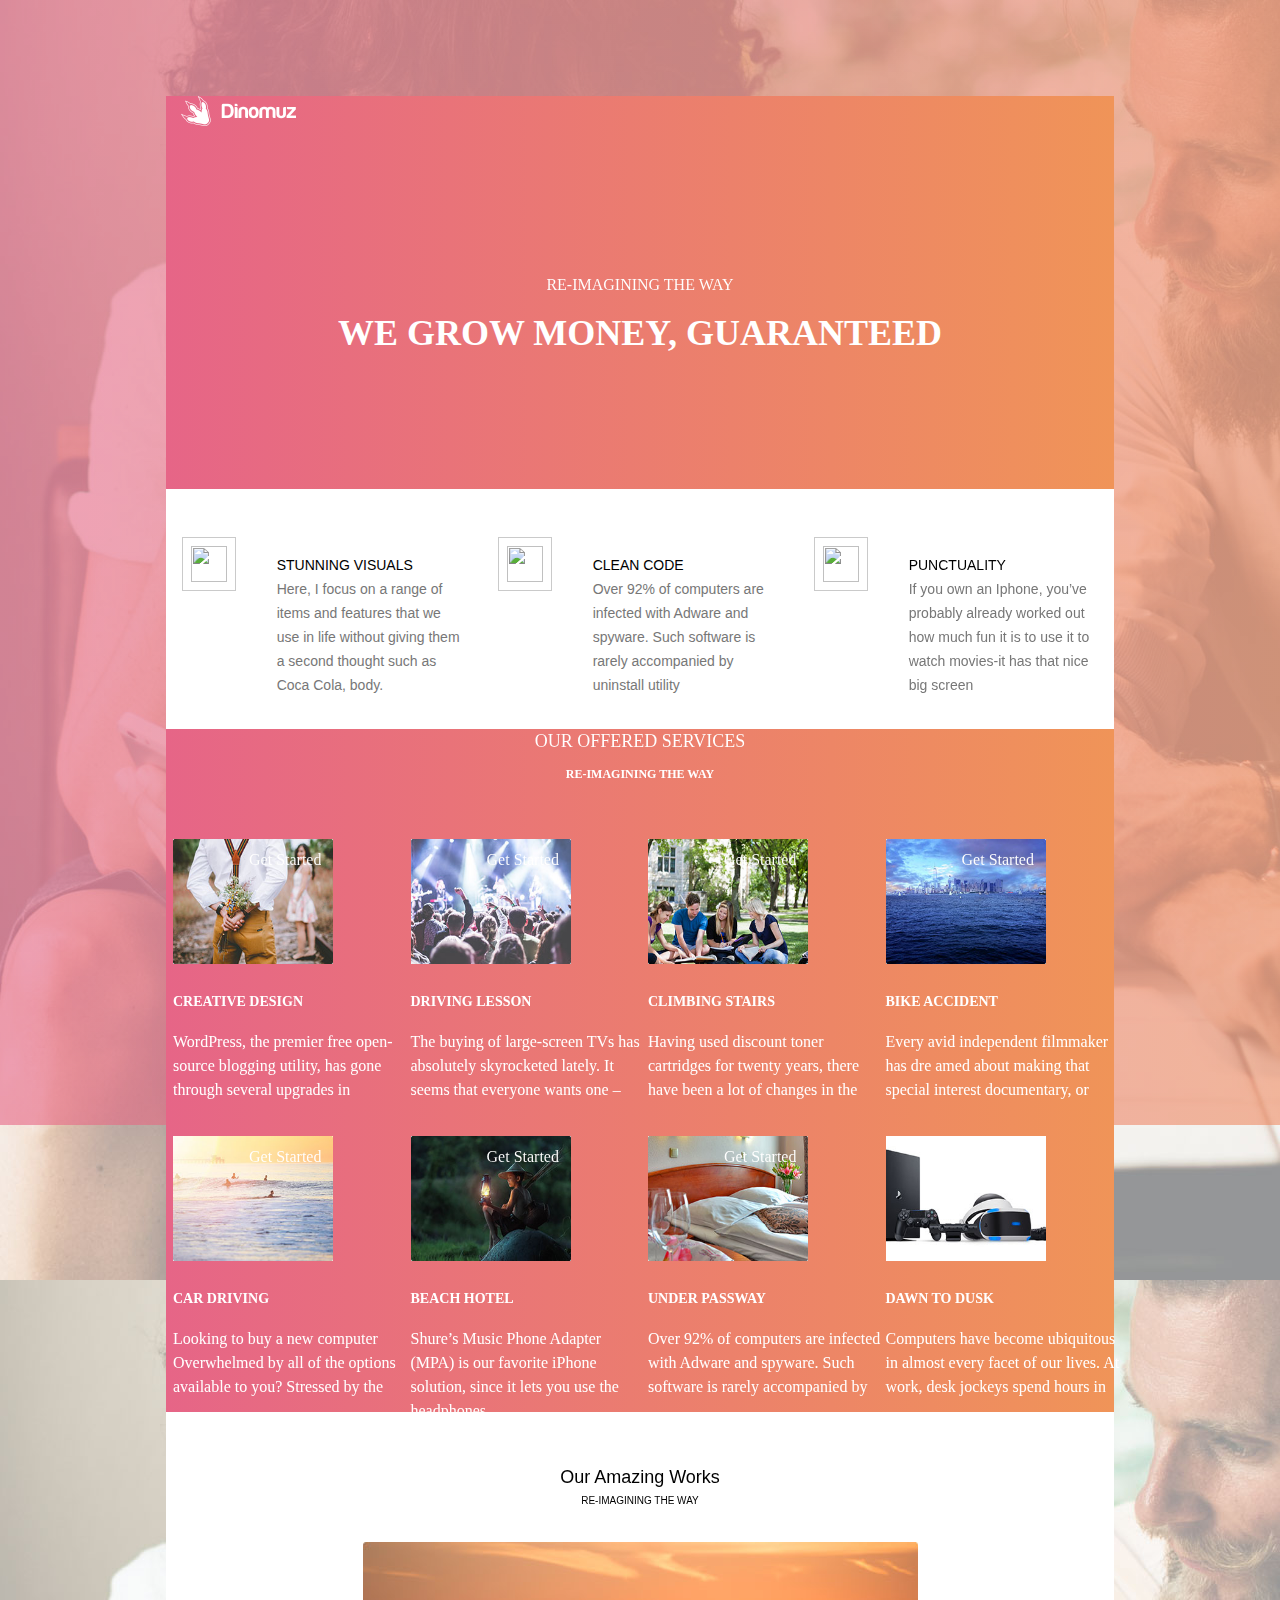
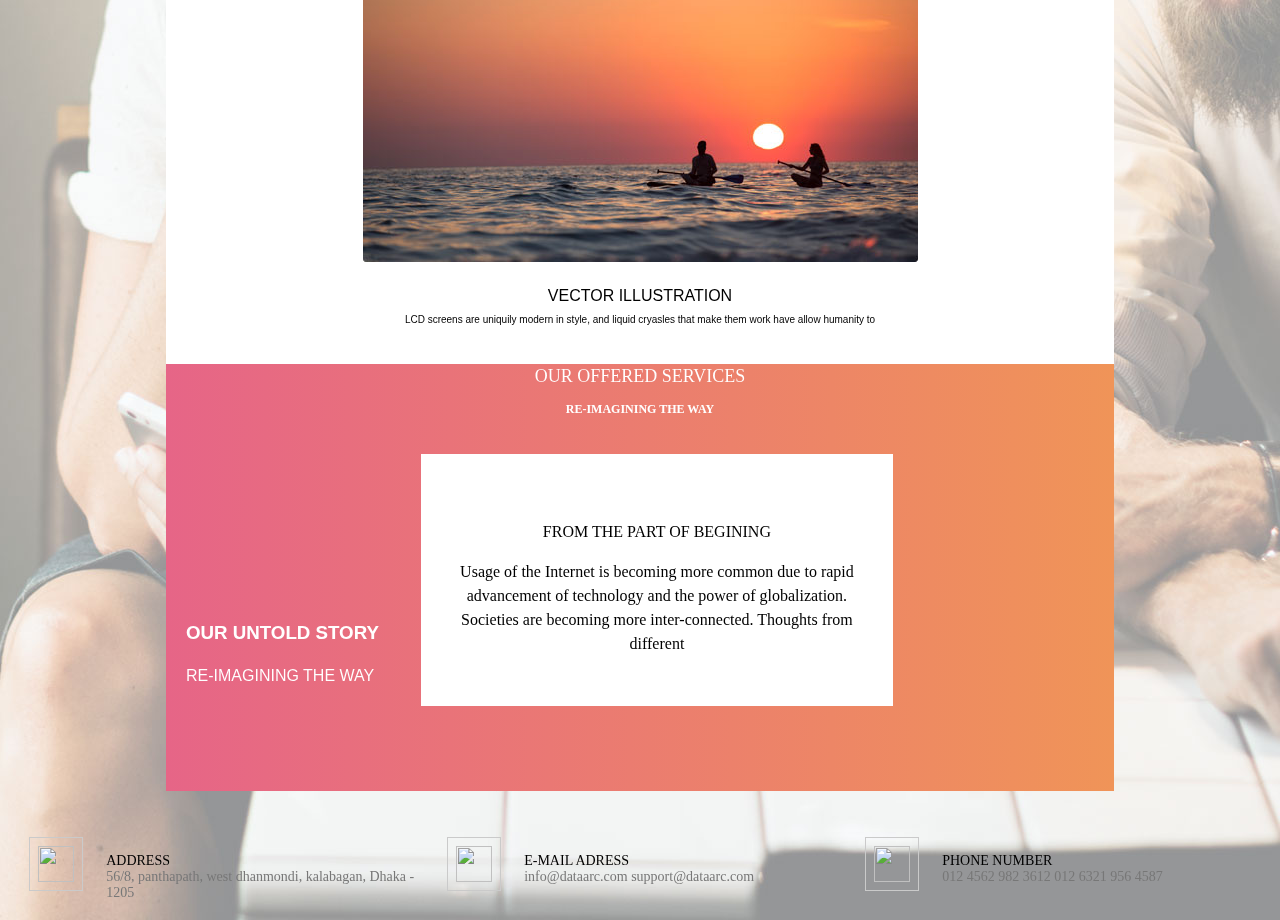
==== commit ec16d9ea: "Assignment 3 (uncomplete)" ====
--- a/index.html
+++ b/index.html
@@ -327,6 +327,39 @@
 
 
 	</div>
+	<footer>
+<div class="row-footer">
+	<div class="child-container col-md-4">
+		<div class="image-container-footer">
+			<img class="icon" src="images/footer_pin.jpg" alt="">
+		</div>
+		<div class="text-container">
+			<p class="heading">ADDRESS</p>
+<p class="body-text">56/8, panthapath, west dhanmondi, kalabagan, Dhaka - 1205
+			</p>
+		</div>
+	</div>
+	<div class="child-container col-md-4">
+		<div class="image-container-footer">
+			<img class="icon" src="images/footer_email.jpg" alt="">
+		</div>
+		<div class="text-container">
+			<p class="heading">E-MAIL ADRESS </p>
+<p class="body-text">info@dataarc.com support@dataarc.com
+</p>
+		</div>
+	</div>
+<div class="child-container col-md-4">
+	<div class="image-container-footer">
+		<img class="icon" src="images/footer_contact.jpg" alt="">
+	</div>
+	<div class="text-container">
+		<p class="heading">PHONE NUMBER </p>
+<p class="body-text">012 4562 982 3612 012 6321 956 4587
+		</p>
+	</div>
+	</div
+	</footer>
 </body>
 
 </html>--- a/css/assign3.css
+++ b/css/assign3.css
@@ -438,4 +438,17 @@
     padding-bottom: 20;
     text-transform: uppercase;
 }
-/* section 5 end*/+/* section 5 end*/
+/* Footer */
+.image-container-footer {
+    display: flex;
+    flex: 1;
+}
+.row-footer {
+    display: flex;
+    padding: 5px;
+    padding-top: 30px;
+    /* flex-wrap: wrap; */
+    /* margin-right: -15px;
+    margin-left: -15px; */
+}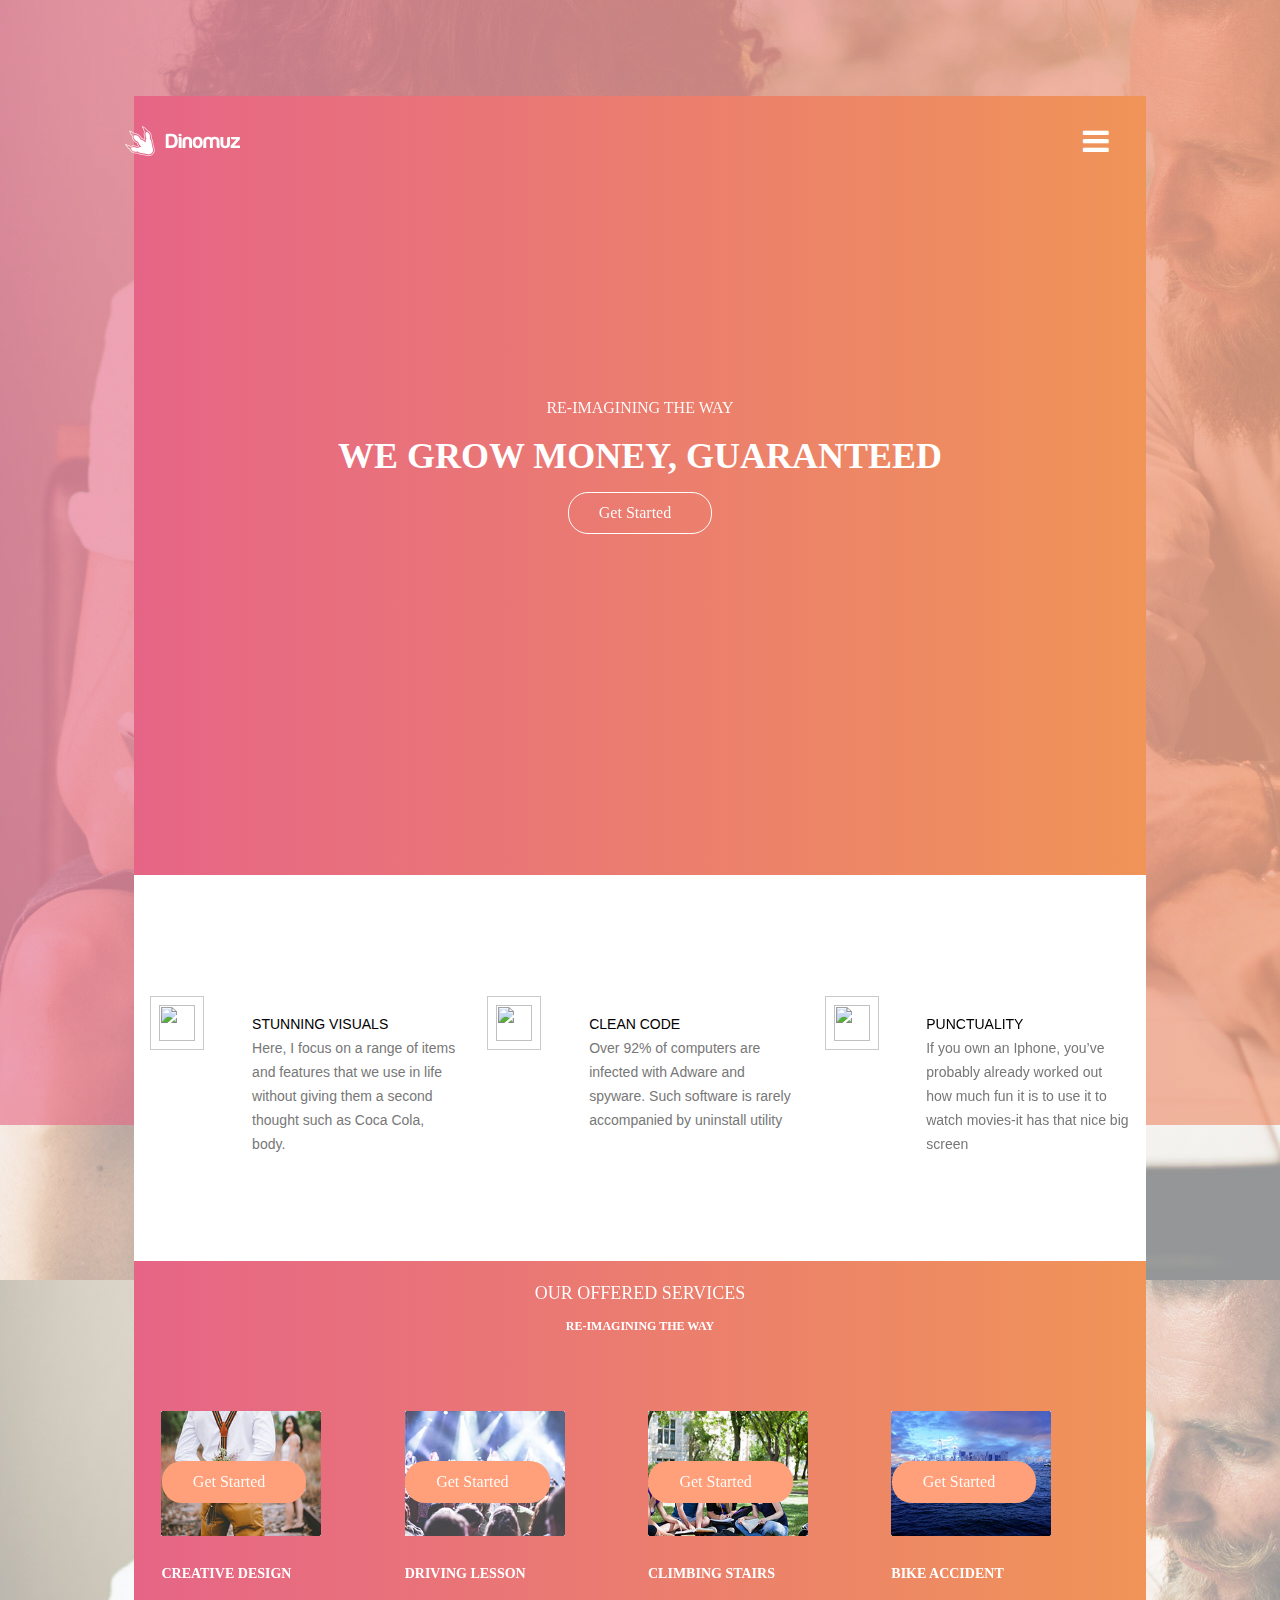
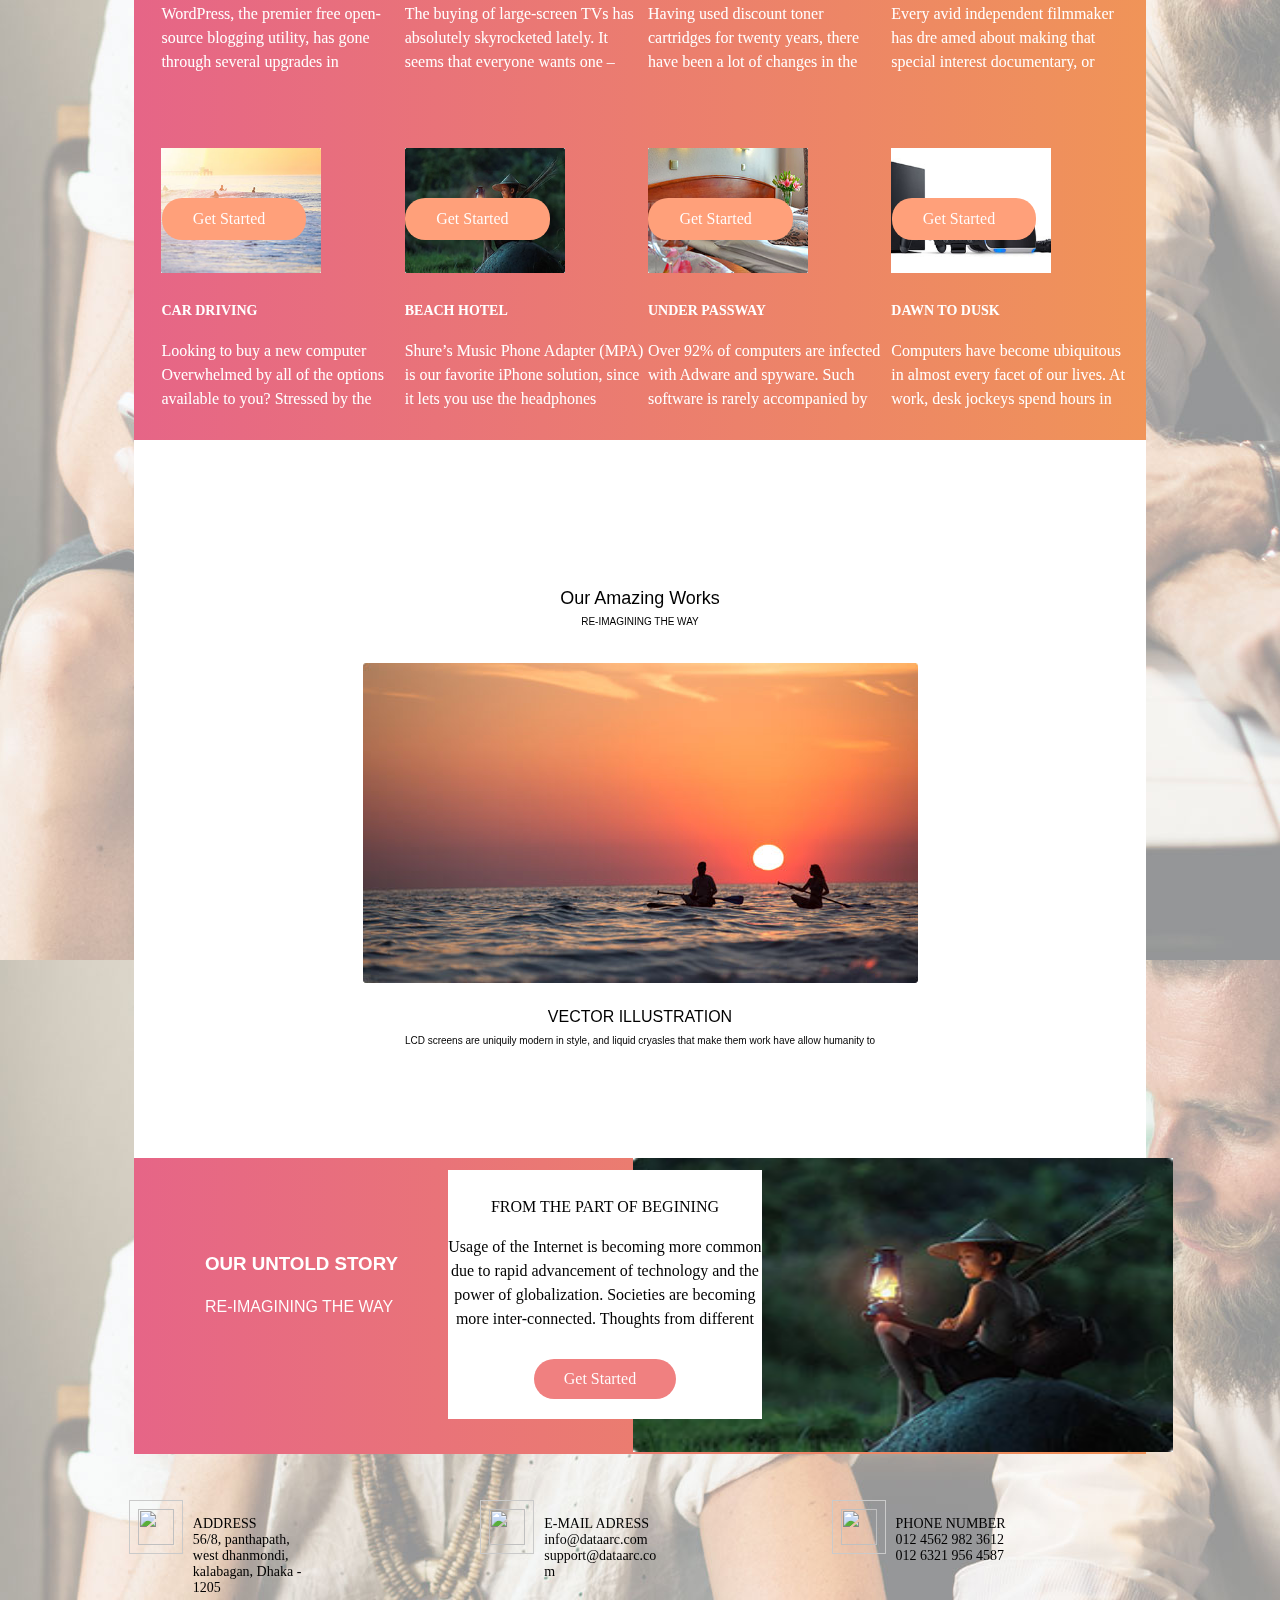
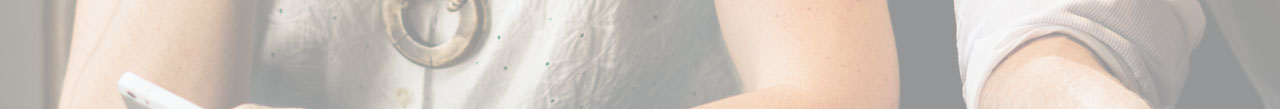
==== commit caccd407: "Section 5 and header file." ====
--- a/index.html
+++ b/index.html
@@ -4,7 +4,7 @@
 <head>
 	<title> Assignment 3</title>
 	<link rel="stylesheet" type="text/css" href="css/assign3.css">
-
+	<link rel="stylesheet" href="font-awesome-4.7.0/css/font-awesome.min.css">
 </head>
 
 <body>
@@ -15,25 +15,33 @@
 			<div class="container">
 				<div class="head-wrapper">
 
-					<div>
+					<div class="logo">
 						<img src="images/logoofdinomuz.png">
 					</div>
-					<div class="bar">
-						<i class="fa fa-bars" aria-hidden="true"></i>
-						
-					</div>
-
+					
+
+				</div>
+				<div class="bar">
+					<i class="fa fa-bars" aria-hidden="true"></i>
+				
 				</div>
 			</div>
 		</header>
-		<div class="banner-content text-center section-one">
+		<div class="banner-content-section1 text-center section-one">
 			<div>
 				<span class="textw text-uppercase">Re-imagining the way</span>
 			</div>
 			<div>
 				<h1 class="text-white text-uppercase">We grow money, Guaranteed</h1>
 			</div>
-
+			<a href="#" class="primary-btn d-inline-flex align-items-center">
+				<span class="mr-10">Get Started
+				</span>
+				<span class="inr inr-arrow-right">
+					
+
+				</span>
+			</a>
 
 		</div>
 
@@ -71,7 +79,7 @@
 			</div>
 		</div>
 
-		<div class="main-containt">
+		<div class="main-containt" style="padding-bottom:20px;">
 			<div class="banner-content text-center">
 				<div>
 					<span class="textwhite text-font-size text-uppercase our-service">
@@ -288,45 +296,72 @@
 
 		</div>
 		<div class="main-containt">
-			<div class="banner-content text-center">
+			<!-- <div class="banner-content text-center">
 				<div>
 					<span class="textwhite text-font-size text-uppercase">Our Offered Services</span>
 				</div>
 				<div>
 					<h1 class="text-white text-font-sizes text-uppercase">RE-IMAGINING THE WAY</h1>
 				</div>
-			</div>
+			</div>-->
 
 
 
 
 
 			<div class="container">
-				<div class="row align-items-center">
-					<div class="col-lg-3">
+				<div class="row align-items-centers">
+					<div class="col-lg-2">
 						<div class="story-title">
 							<h3 class="text-whites">Our Untold Story</h3>
 							<span class="text-uppercase text-whites">Re-imagining the way</span>
 						</div>
+						
 					</div>
 					<div class="middle-contener">
 						FROM THE PART OF BEGINING
 						<P>
  Usage of the Internet is becoming more common due to rapid advancement of technology and the power of globalization. Societies
 are becoming more inter-connected. Thoughts from different
-						</P>
-					</div>
-
-
-				</div>
-			</div>
-
-
-
-		</div>
-
-
+						
+						<a href="#" class="primary-btn-mid d-inline-flexs align-items-centers">
+							<span class="mr-10">Get Started
+							</span>
+							<span class="inr inr-arrow-right">
+						
+						
+							</span>
+						</a>
+					</div>
+				</p>
+
+				</div>
+				<div class="imgcontener">
+					<img src="images/s6.jpg" class="sideimg">
+				</div>
+			</div>
+
+
+		</div>
+
+	
+<!--
+	<div class="white-container-section5 row">
+		<div class="child-container col-md-4">
+				<div class="middle-contener">
+					FROM THE PART OF BEGINING
+					<P>
+					</div>
+	
+		</div>
+		
+	
 	</div>
+	</div>-->
+</div>
+
+
+
 	<footer>
 <div class="row-footer">
 	<div class="child-container col-md-4">
@@ -335,7 +370,7 @@
 		</div>
 		<div class="text-container">
 			<p class="heading">ADDRESS</p>
-<p class="body-text">56/8, panthapath, west dhanmondi, kalabagan, Dhaka - 1205
+<p class="test">56/8, panthapath, west dhanmondi, kalabagan, Dhaka - 1205
 			</p>
 		</div>
 	</div>
@@ -345,7 +380,7 @@
 		</div>
 		<div class="text-container">
 			<p class="heading">E-MAIL ADRESS </p>
-<p class="body-text">info@dataarc.com support@dataarc.com
+<p class="test">info@dataarc.com support@dataarc.com
 </p>
 		</div>
 	</div>
@@ -355,10 +390,10 @@
 	</div>
 	<div class="text-container">
 		<p class="heading">PHONE NUMBER </p>
-<p class="body-text">012 4562 982 3612 012 6321 956 4587
+<p class="test">012 4562 982 3612 012 6321 956 4587
 		</p>
 	</div>
-	</div
+</div>
 	</footer>
 </body>
 
--- a/css/assign3.css
+++ b/css/assign3.css
@@ -10,20 +10,35 @@
     margin-top: 6rem;
 }
 .main-wrapper {
-    width: 75%;
+    width: 80%;
         background-image: -webkit-linear-gradient(0deg, #e66587 0%, #f09458 100%);
      line-height: 1.5rem;
      padding-bottom: 80px;
      
 }
-
+/* header section start*/
+.logo{
+float: left;
+margin-top: 30px;
+margin-left: -155px;
+}
+.bar {
+    height: 20px;
+    width: 10%;
+    float: right;
+    margin-top: 30px;
+    margin-right: -155px;
+    font-size: 30px;
+    color: #fff;
+    background: transparent;
+}
 .section-one {
     padding: 120px 0;
 }
-
+/*header Section end */
 .row {
     display: flex;
-    padding: 5px;
+    padding: 25px;
     /* flex-wrap: wrap; */
     /* margin-right: -15px;
     margin-left: -15px; */
@@ -99,10 +114,7 @@
     -webkit-background-clip: text;
     -webkit-text-fill-color: transparent;
 }
-.bar{
-	height: 20px;
-	width: 10%;
-}
+
 .text-center {
     text-align: center;
 }
@@ -110,13 +122,20 @@
 .banner-content .top {
     font-size: 12px;
     margin-top: 190px;
-}
-
+       
+}
+
+.banner-content-section1 {
+    text-align: center;
+    width: 100%;
+    padding-top: 300px;
+        padding-bottom: 341px;
+}
 .banner-content {
     text-align: center;
     width: 100%;
-}
-
+    padding-top: 20px;
+    }
 .w-100 {
     width: 100%;
 } 
@@ -162,7 +181,7 @@
     line-height: 1;
    
     }
- .lnr-arrow-right:before {
+ .lnr-arrow-right::before {
     content: "\e87a";
 }
 body {
@@ -214,7 +233,7 @@
 .white-container {
     background-color: white;
     font-family: "Poppins", sans-serif;
-    padding: 32px 0;
+    padding: 105px 0;
 }
 
 .col-md-4 {
@@ -317,14 +336,19 @@
 }
 .overlay {
     position: absolute;
-    left: 0;
+    left: -75px;
     right: 0;
-    top: 0;
-    bottom: 0;
+    top: 50px;
+    bottom: -50px;
+    background: transparent;
 }
 .primary-btn.hover {
     color: #fff;
     border: 1px solid transparent;
+        margin-bottom: 54px;
+        margin-left: -20px;
+        padding-top: 0px;
+            background: lightsalmon;
 }
 .primary-btn {
     line-height: 40px;
@@ -420,13 +444,18 @@
 }
 .middle-contener{
         width: 47%;
-        margin-top: 20px;
+        margin-top: -13px;
         text-align: center;
         background: #fff;
-        padding: 66px 16px;
+        padding: 25px 0px;
+        margin-bottom: -100px;
+        margin-left: -25px;
+
 }
 .story-title{
-    padding-top: 150px;
+    padding-top: 50px;
+    float: left;
+    margin-left: -100px;
 }
 p {
     margin-top: 16px;
@@ -436,7 +465,44 @@
     color: #fff;
     font-family: Arial, Helvetica, sans-serif;
     padding-bottom: 20;
+    
     text-transform: uppercase;
+}
+.imgcontener{
+    width: 50%;
+    height: 30px;
+}
+.sideimg{
+        height: 294px;
+        width: 150%;
+        float: right;
+        margin-top: -186px;
+        margin-right: -533px;
+}
+.primary-btn-mid {
+    line-height: 40px;
+    padding: 0 30px;
+    border-radius: 20px;
+    background: lightcoral;
+    font-weight: 500;
+    position: relative;
+    transition: all 0.3s ease 0s;
+    cursor: pointer;
+}
+.d-inline-flexs {
+    display: inline-flex;
+    margin-top: 28px;
+}
+.col-lg-2 {
+    flex: 0 0 25%;
+    max-width: 25%;
+}
+.container-section5{
+        max-width: 720px;
+}
+align-items-centers {
+    align-items: center !important;
+    margin-bottom: -46px;
 }
 /* section 5 end*/
 /* Footer */
@@ -446,9 +512,45 @@
 }
 .row-footer {
     display: flex;
-    padding: 5px;
+    padding: 105px;
     padding-top: 30px;
     /* flex-wrap: wrap; */
     /* margin-right: -15px;
     margin-left: -15px; */
-}+}
+.img-section5{
+    width: 97%;
+    height: 400px;
+}
+p.test{
+        width: 8em;
+        word-wrap: break-word ;
+        font-size: 14px;
+    
+}
+/* last section*/
+.white-container-section5 {
+    background-color: white;
+    font-family: "Poppins", sans-serif;
+    padding: 105px 0;
+}
+/*footer end*/
+.subscription-area {
+    background: #fff;
+    padding: 100px 0;
+}
+.container {
+    max-width: 720px;
+}
+.justify-content-center {
+    justify-content: center !important;
+}
+.col-lg-8{
+     
+         position: relative;
+         width: 100%;
+         min-height: 1px;
+         padding-right: 15px;
+         padding-left: 15px;
+     
+}
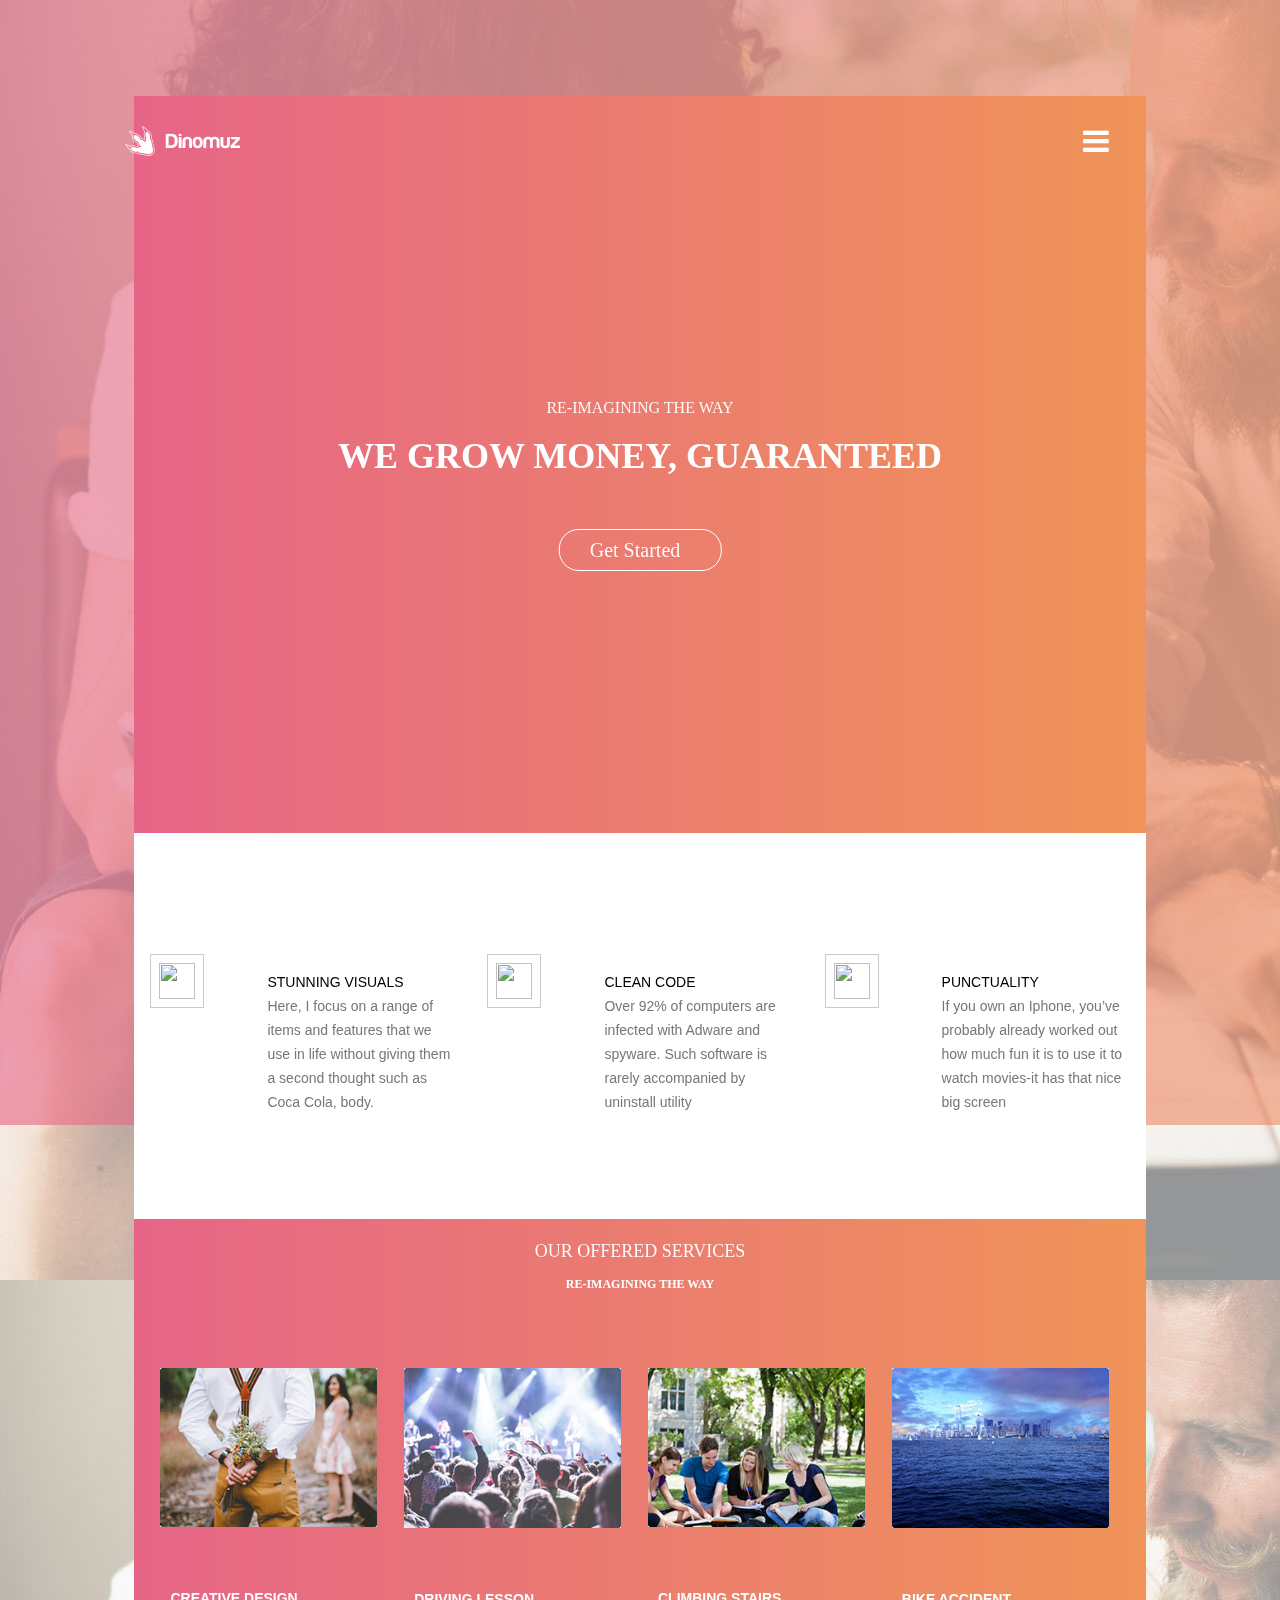
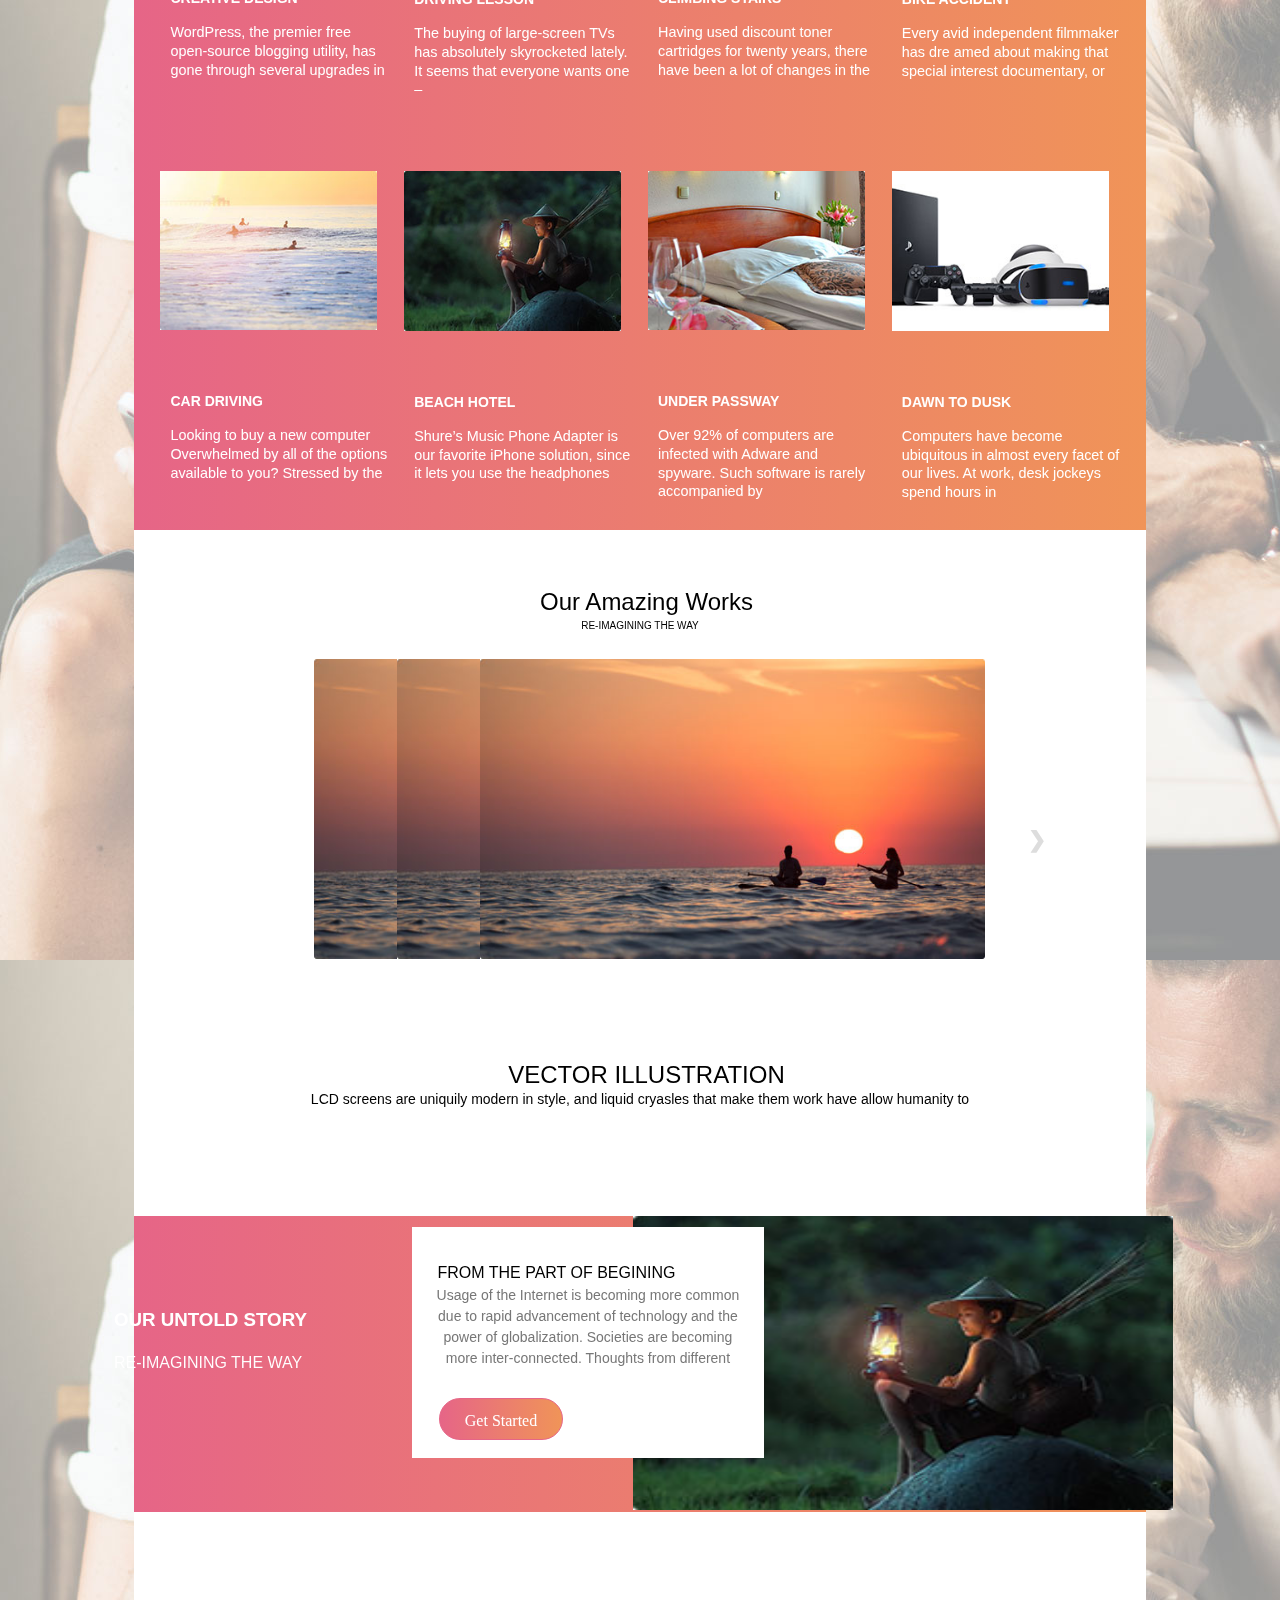
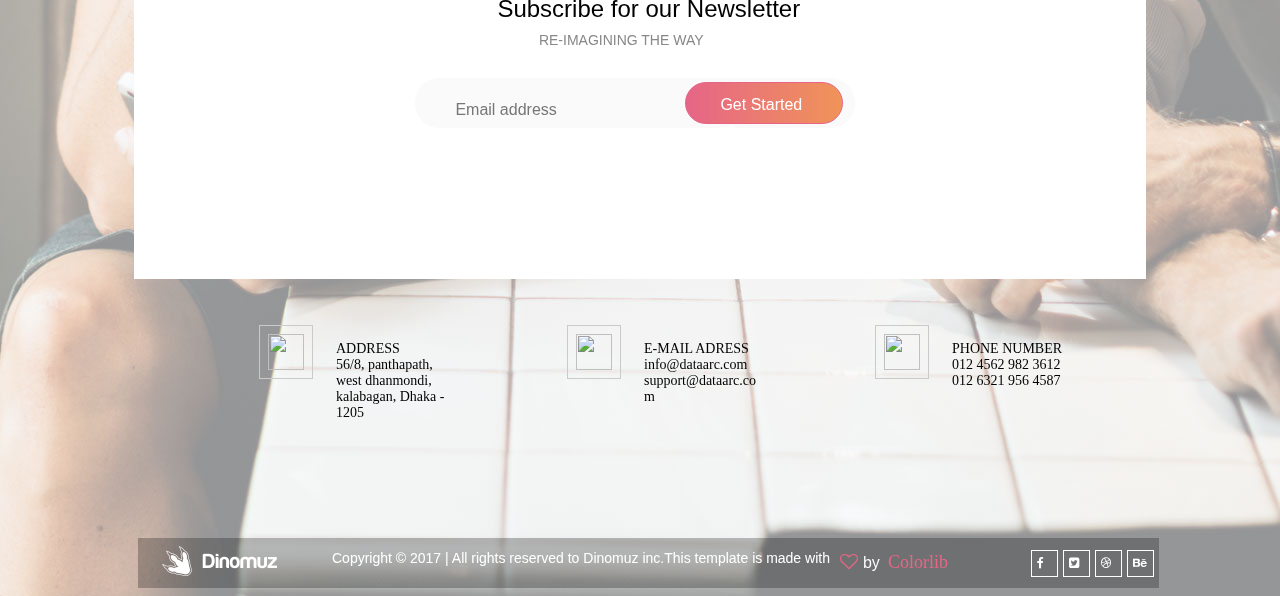
==== commit 4c80bcfc: "Beautify image section and onHover states for image section." ====
--- a/index.html
+++ b/index.html
@@ -5,7 +5,33 @@
 	<title> Assignment 3</title>
 	<link rel="stylesheet" type="text/css" href="css/assign3.css">
 	<link rel="stylesheet" href="font-awesome-4.7.0/css/font-awesome.min.css">
-</head>
+
+<script type="text/javascript" src="http://code.jquery.com/jquery-1.9.1.js"></script>
+<script>
+	var slideIndex = 1;
+	showDivs(slideIndex);
+
+	function plusDivs(n) {
+		showDivs(slideIndex += n);
+	}
+
+	function showDivs(n) {
+		var i;
+		var x = document.getElementsByClassName("i3");
+		if (n > x.length) {
+			slideIndex = 1
+		}
+		if (n < 1) {
+			slideIndex = x.length
+		};
+		for (i = 0; i < x.length; i++) {
+			x[i].style.display = "none";
+		}
+		x[slideIndex - 1].style.display = "block";
+	}
+</script>
+
+ </head>
 
 <body>
 
@@ -34,7 +60,7 @@
 			<div>
 				<h1 class="text-white text-uppercase">We grow money, Guaranteed</h1>
 			</div>
-			<a href="#" class="primary-btn d-inline-flex align-items-center">
+			<a href="#" class="primary-btn d-inline-flex align-items-center" style="top:550px;">
 				<span class="mr-10">Get Started
 				</span>
 				<span class="inr inr-arrow-right">
@@ -94,9 +120,9 @@
 					<div class="single-service">
 
 						<div class="image-section">
-							<img src="images/s1.jpg" style="height:125px; width:160px;">
-							<div class="overlay overlay-content d-flex justify-content-center align-item-center">
-								<a href="#" class="primary-btn hover d-inline-flex align-item-center">
+							<img src="images/s1.jpg" class="section-images">
+							<div class="overlay overlay-content d-flex justify-content-center align-item-center">
+								<a href="#" class="trial-button">
 									<span class="mr-10">Get Started</span>
 									<span class="inr inr-arrow-right">
 
@@ -116,9 +142,9 @@
 					<div class="single-service">
 
 						<div class="image-section">
-							<img src="images/s2.jpg" style="height:125px; width:160px;">
-							<div class="overlay overlay-content d-flex justify-content-center align-item-center">
-								<a href="#" class="primary-btn hover d-inline-flex align-item-center">
+							<img src="images/s2.jpg" class="section-images">
+							<div class="overlay overlay-content d-flex justify-content-center align-item-center">
+								<a href="#" class="trial-button">
 									<span class="mr-10">Get Started</span>
 									<span class="inr inr-arrow-right">
 
@@ -137,9 +163,9 @@
 					<div class="single-service">
 
 						<div class="image-section">
-							<img src="images/s3.jpg" style="height:125px; width:160px;">
-							<div class="overlay overlay-content d-flex justify-content-center align-item-center">
-								<a href="#" class="primary-btn hover d-inline-flex align-item-center">
+							<img src="images/s3.jpg" class="section-images">
+							<div class="overlay overlay-content d-flex justify-content-center align-item-center">
+								<a href="#" class="trial-button">
 									<span class="mr-10">Get Started</span>
 									<span class="inr inr-arrow-right">
 
@@ -158,9 +184,9 @@
 					<div class="single-service">
 
 						<div class="image-section">
-							<img src="images/s4.jpg" style="height:125px; width:160px;">
-							<div class="overlay overlay-content d-flex justify-content-center align-item-center">
-								<a href="#" class="primary-btn hover d-inline-flex align-item-center">
+							<img src="images/s4.jpg" class="section-images">
+							<div class="overlay overlay-content d-flex justify-content-center align-item-center">
+								<a href="#" class="trial-button">
 									<span class="mr-10">Get Started</span>
 									<span class="inr inr-arrow-right">
 
@@ -184,9 +210,9 @@
 					<div class="single-service">
 
 						<div class="image-section">
-							<img src="images/s5.jpg" style="height:125px; width:160px;">
-							<div class="overlay overlay-content d-flex justify-content-center align-item-center">
-								<a href="#" class="primary-btn hover d-inline-flex align-item-center">
+							<img src="images/s5.jpg" class="section-images">
+							<div class="overlay overlay-content d-flex justify-content-center align-item-center">
+								<a href="#" class="trial-button">
 									<span class="mr-10">Get Started</span>
 									<span class="inr inr-arrow-right">
 
@@ -206,9 +232,9 @@
 					<div class="single-service">
 
 						<div class="image-section">
-							<img src="images/s6.jpg" style="height:125px; width:160px;">
-							<div class="overlay overlay-content d-flex justify-content-center align-item-center">
-								<a href="#" class="primary-btn hover d-inline-flex align-item-center">
+							<img src="images/s6.jpg" class="section-images">
+							<div class="overlay overlay-content d-flex justify-content-center align-item-center">
+								<a href="#" class="trial-button">
 									<span class="mr-10">Get Started</span>
 									<span class="inr inr-arrow-right">
 
@@ -218,18 +244,18 @@
 						</div>
 						<div class="desc">
 							<h6 class="text-uppercase text-white">BEACH HOTEL</h6>
-							<p class="text-white"> Shure’s Music Phone Adapter (MPA) is our favorite iPhone solution, since it lets you use the headphones</p>
-						</div>
-					</div>
-				</div>
-
-				<div class="col-sm-6 col-lg-3">
-					<div class="single-service">
-
-						<div class="image-section">
-							<img src="images/s7.jpg" style="height:125px; width:160px;">
-							<div class="overlay overlay-content d-flex justify-content-center align-item-center">
-								<a href="#" class="primary-btn hover d-inline-flex align-item-center">
+							<p class="text-white"> Shure’s Music Phone Adapter is our favorite iPhone solution, since it lets you use the headphones</p>
+						</div>
+					</div>
+				</div>
+
+				<div class="col-sm-6 col-lg-3">
+					<div class="single-service">
+
+						<div class="image-section">
+							<img src="images/s7.jpg" class="section-images">
+							<div class="overlay overlay-content d-flex justify-content-center align-item-center">
+								<a href="#" class="trial-button">
 									<span class="mr-10">Get Started</span>
 									<span class="inr inr-arrow-right">
 
@@ -248,9 +274,9 @@
 					<div class="single-service">
 
 						<div class="image-section">
-							<img src="images/s8.jpg" style="height:125px; width:160px;">
-							<div class="overlay overlay-content d-flex justify-content-center align-item-center">
-								<a href="#" class="primary-btn hover d-inline-flex align-item-center">
+							<img src="images/s8.jpg" class="section-images">
+							<div class="overlay overlay-content d-flex justify-content-center align-item-center">
+								<a href="#" class="trial-button">
 									<span class="mr-10">Get Started</span>
 									<span class="inr inr-arrow-right">
 
@@ -276,14 +302,24 @@
 					<p class="re-font">
 						RE-IMAGINING THE WAY
 					</p>
-					<img src="images/w1.jpg" class="sliderimg">
-				</div>
-				<div class="text-black text-center-black w-100">
+
+<div class="section5">
+	<div class="w3-center w3-display-bottommiddle" style="width:100%">
+		<div class="w3-left" onclick="plusDivs(-1)">&#10094;</div>
+		<div class="w3-right" onclick="plusDivs(1)">&#10095;</div>
+		<button class="w3-button w3-display-left" onclick="plusDivs(-1)">&#10094;</button>
+		<button class="w3-button w3-display-right" onclick="plusDivs(+1)">&#10095;</button>
+		<img class="i3" src="/images/w1.jpg" />
+		<img class="i3" src="/images/w1.jpg" />
+		<img class="i3" src="/images/w1.jpg" />
+
+	</div>
+</div>
+					<p class="vector">
+						 VECTOR ILLUSTRATION
+					</p>
 					<p>
-						 VECTOR ILLUSTRATION
-					</p>
-					<p>
-						<div class="text-blacks text-center-blackss ">LCD screens are uniquily modern in style, and liquid cryasles that make them work have allow humanity to</div>
+<div class="text-blacks text-center-blackss .section5h22">LCD screens are uniquily modern in style, and liquid cryasles that make them work have allow humanity to</div>
 					</p>
 				</div>
 				<div>
@@ -319,13 +355,12 @@
 						
 					</div>
 					<div class="middle-contener">
-						FROM THE PART OF BEGINING
-						<P>
+						<p class="heading1">FROM THE PART OF BEGINING</p>
+						<P class="para">
  Usage of the Internet is becoming more common due to rapid advancement of technology and the power of globalization. Societies
 are becoming more inter-connected. Thoughts from different
 						
-						<a href="#" class="primary-btn-mid d-inline-flexs align-items-centers">
-							<span class="mr-10">Get Started
+						<div class="innerpill-mid"> Get Started</div>
 							</span>
 							<span class="inr inr-arrow-right">
 						
@@ -358,6 +393,23 @@
 	
 	</div>
 	</div>-->
+<div class="section7">
+
+
+	<div class="section7para">
+		<h1 class="section7h1"> Subscribe for our Newsletter</h1>
+		<p class="section7p"> RE-IMAGINING THE WAY</p>
+
+	</div>
+
+	<div class="outerpill">Email address
+		<div class="innerpill"> Get Started
+			<div class="rightarrow">
+				<i class="fa fa-long-arrow-right" aria-hidden="true"></i>
+			</div>
+		</div>
+	</div>
+	</div>
 </div>
 
 
@@ -394,7 +446,25 @@
 		</p>
 	</div>
 </div>
-	</footer>
+</footer>
+<div class="footerwrapper">
+<div class="footer-copy">
+<div class="footer-logo">
+	<img src="images/logoofdinomuz.png">
+</div>
+					  <p class="footerpara">Copyright © 2017 | All rights reserved to Dinomuz inc.This template is made with       
+					  <div class="heart1"> <i class="fa fa-heart-o" aria-hidden="true"><span class="by">by</span><label class="heart"> Colorlib</label></i> 
+					  </div>
+                      </p>
+					  
+					  
+					  
+					  <div class="be"><i class="fa fa-behance" aria-hidden="true"></i> </div>
+					  <div class="world"><i class="fa fa-dribbble" aria-hidden="true"></i> </div>
+					   <div class="twitter"><i class="fa fa-twitter-square" aria-hidden="true"></i> </div>
+					  <div class="facebook"><i class="fa fa-facebook" aria-hidden="true"></i> </div>
+	</div>
+	</div>
 </body>
 
 </html>--- a/css/assign3.css
+++ b/css/assign3.css
@@ -38,7 +38,7 @@
 /*header Section end */
 .row {
     display: flex;
-    padding: 25px;
+    padding: 24px;
     /* flex-wrap: wrap; */
     /* margin-right: -15px;
     margin-left: -15px; */
@@ -166,8 +166,10 @@
     color: #222222;
     display: inline-block;
     font-weight: 500;
-        position: relative;
-    
+           position: absolute;
+           top: 50%;
+           left: 50%;
+           transform: translate(-50%, -50%);
     cursor: pointer;
 }
 
@@ -278,6 +280,7 @@
 .text-container {
     display: flex;
     flex: 4;  
+    padding-left: 23px;
     flex-direction: column;
 }
 
@@ -319,6 +322,17 @@
     flex: 0 0 66.66667%;
     max-width: 66.66667%;
 }
+
+a.trial-button {
+    background-color: orange;
+    height: 50px;
+    display: flex;
+    align-items: center;
+    justify-content: center;
+    text-align: center;
+    border-radius: 40px;
+    width: 70%;
+}
 .container {
     max-width: 960px;
 }
@@ -327,7 +341,7 @@
     visibility: visible;
 }
 .single-service .image-section {
-    height: 6rem;
+    height: auto;
     width: 100%;
     background-repeat: no-repeat !important;
     background-size: cover !important;
@@ -335,18 +349,53 @@
     position: relative;
 }
 .overlay {
+   
+    top: 0;
+    background: transparent;
     position: absolute;
-    left: -75px;
-    right: 0;
-    top: 50px;
-    bottom: -50px;
-    background: transparent;
+    align-items: center;
+    height: 100%;
+    width: 90%;
+    opacity: 0;
+    transition: .5s ease;
+    background-color: rgba(0, 0, 0, 0.616);
+}
+
+.section-images {
+    width: 90%;
+}
+
+
+
+.overlay-img-hover{
+     position: absolute;
+     top: 0;
+     bottom: 0;
+     left: 0;
+     right: 0;
+     height: 100%;
+     width: 100%;
+     opacity: 0;
+     transition: .5s ease;
+     background-color: #fff;
+}
+.btn-hover {
+    
+    font-size: 20px;
+    position: absolute;
+    top: 50%;
+    left: 50%;
+    transform: translate(-50%, -50%);
+    -ms-transform: translate(-50%, -50%);
+}
+.container-img:hover .overlay-img-hover {
+    opacity: 1;
 }
 .primary-btn.hover {
     color: #fff;
     border: 1px solid transparent;
         margin-bottom: 54px;
-        margin-left: -20px;
+        margin-left: 4px;
         padding-top: 0px;
             background: lightsalmon;
 }
@@ -359,6 +408,12 @@
     position: relative;
     transition: all 0.3s ease 0s;
     cursor: pointer;
+        font-size: 20px;
+        position: absolute;
+        top: 50%;
+        left: 50%;
+        transform: translate(-50%, -50%);
+        -ms-transform: translate(-50%, -50%);
 }
 .mr-10 {
     margin-right: 10px;
@@ -370,6 +425,10 @@
 }
 .single-service .desc {
     margin-top: 30px;
+    padding: 0 10px;
+    line-height: 1.3;
+    font-family: sans-serif;
+    font-size: 0.9rem;
 }
 a, a:focus, a:hover {
     text-decoration: none;
@@ -393,7 +452,7 @@
 }
 .re-font{
     font-size: 10px;
-
+    margin-bottom: -20px;
 }
 .sliderimg{
     background-position: center;
@@ -410,7 +469,25 @@
     color: #000;
 }
 .our-amazing{
-    padding-top: 0px;
+     font-size: 24px;
+     font-family: "Poppins",
+     sans-serif;
+     margin-top: -70px;
+     color: #000;
+     font-weight: 300;
+     margin-left: 13px;
+     
+       
+}
+.vector{
+
+        font-size: 24px;
+        font-family: "Poppins", sans-serif;
+        margin-top: 80px;
+        color: #000;
+        font-weight: 300;
+        margin-left: 13px;
+
 }
 .text-center-black{
     float: left;
@@ -423,15 +500,98 @@
 
 }
 .text-center-blackss{
-    font-size: 10px;
-}
-.slider{
+    font-size: 14px;
+}
+.section5p2 {
+    font-family: "Poppins", sans-serif;
+    font-size: 14px;
+    font-weight: 300;
+    margin-top: 5px;
+    color: #777;
+    margin-left: -104px;
+    line-height: 1.5em;
+    text-align: center;
+    margin-right: 127px;
+}
+.section5 {
+    background: #fff;
+    width: 100%;
+    height: 465px;
+    margin-top: -80px;
+    padding-top: 60px;
+    text-align: center;
+    color: #222;
+    font-weight: bold;
+    font-size: 22px;
+    float: left;
+}
+
+.section5h1 {
+    font-size: 24px;
+    font-family: "Poppins", sans-serif;
+    margin-top: 35px;
+    color: #111;
+}
+
+.section5h22 {
+    font-size: 24px;
+    font-family: "Poppins", sans-serif;
+    margin-top: 123px;
+    color: #fff;
+}
+
+.section5p {
+    font-size: 14px;
+    font-family: "Poppins", sans-serif;
+    margin-top: 5px;
+    font-weight: 300;
+    color: #777;
+    
+}
+
+.i3 {
+    float: left;
+    margin-left: 287px;
+    height: 300px;
+    padding-right: 10px;
+    float: left;
+    padding-left: 0px;
+    margin-right: -613px;
+    width: 50%;
+    margin-top: 61px;
+    margin-left: 180px;
+}
+
+.w3-left {
+    float: left;
+    margin-top: 230px;
+    margin-left: -503px;
+    color: #ddd;
+}
+
+.w3-right {
     float: right;
-    height: 21px ;
-    padding-top: 500px;
-    width: 54px;
-    padding-right: 76px;
-}
+    margin-top: 230px;
+    margin-right: 100px;
+    color: #ddd;
+}
+
+.w3-display-left {
+    float: left;
+    margin-top: 230px;
+    margin-left: -80px;
+    margin-right: 10px;
+    display: none;
+}
+
+.w3-display-right {
+    float: right;
+    margin-top: 230px;
+    margin-left: -80px;
+    margin-right: 10px;
+    display: none;
+}
+
 
 /* section 4 end*/
 /* Section 5*/
@@ -447,16 +607,31 @@
         margin-top: -13px;
         text-align: center;
         background: #fff;
-        padding: 25px 0px;
-        margin-bottom: -100px;
-        margin-left: -25px;
+        padding: 18px;
+        margin-bottom: -80px;
+        margin-left: -60px;
 
 }
 .story-title{
     padding-top: 50px;
     float: left;
-    margin-left: -100px;
-}
+    margin-left: -190px;
+   
+}
+.heading1{
+        font-size:16px;
+        font-family: "Poppins",
+        sans-serif;
+        margin-left: -63px;
+}
+    .para {
+    color: #777777;
+    font-family: "Poppins", sans-serif;
+    font-size: 14px;
+  
+    line-height: 1.5em;
+    }
+
 p {
     margin-top: 16px;
     margin-bottom: -1rem;
@@ -514,6 +689,7 @@
     display: flex;
     padding: 105px;
     padding-top: 30px;
+    margin-left: 130px;
     /* flex-wrap: wrap; */
     /* margin-right: -15px;
     margin-left: -15px; */
@@ -528,16 +704,179 @@
         font-size: 14px;
     
 }
+.footerpara {
+    float: left;
+    margin-left: 55px;
+    margin-top: 12px;
+    font-family: "Poppins", sans-serif;
+    font-weight: 300;
+    color: #fff;
+    font-size: 14px;
+}
+.heart {
+    color: #e66686;
+    margin-left: 48px;
+    margin-top: -18px;
+    font-size: 18px;
+    margin-right: 69px;
+    float: left;
+}
+
+.heart1 {
+    color: #e66686;
+    margin-left: 10px;
+    margin-top: 14px;
+    float: left;
+    height: 20px;
+    width: 20px;
+    font-size: 18px;
+    margin-right: 10px;
+    float: left;
+}
+.by{
+       font-family: "Poppins",
+       sans-serif;
+       font-weight: 300;
+       color: #fff;
+       margin-left: 5px;
+       font-size: 16px
+
+}
+.facebook,
+.twitter,
+.world,
+.be {
+    height: 15px;
+    width: 15px;
+    margin: 1px solid #fff;
+    float: right;
+    margin-top: 12px;
+    color: #fff;
+    font-size: 12px;
+    border: 1px solid #fff;
+    margin-right: 5px;
+    padding: 5px 5px 5px 5px;
+}
+footer-copy {
+    width: 99%;
+    height: 70px;
+    background: #555;
+    margin-top: 12px;
+    margin-left: 1%;
+    margin-right: 13%;
+    padding-right: 5px;
+    float: left;
+    opacity: .7;
+    color: #fff;
+   
+}
+.footerwrapper{
+	width: 80%;
+	height: 50px;
+	
+	background: rgba(0, 0, 0, 0.25);
+
+    margin: auto;
+    margin-top: 28px;
+    padding-left: 10px;
+    margin-left: 130px;
+
+}
+.footer-logo {
+    float: left;
+    margin-top: 8px;
+    margin-left: 14px;
+}
+/*footer end*/
 /* last section*/
-.white-container-section5 {
-    background-color: white;
-    font-family: "Poppins", sans-serif;
-    padding: 105px 0;
-}
-/*footer end*/
-.subscription-area {
+
+.section7 {
+    height: 367px;
+    width: 100%;
     background: #fff;
-    padding: 100px 0;
+    margin-top: 2px;
+    float: left;
+}
+
+.section7h1 {
+    font-size: 24px;
+    font-family: "Poppins", sans-serif;
+    margin-top: 85px;
+    color: #000;
+    font-weight: 300;
+    margin-left: 363px;
+}
+
+.section7p {
+    font-size: 14px;
+    font-family: "Poppins", sans-serif;
+    margin-top: -9px;
+    font-weight: 300;
+    color: #888;
+    float: left;
+    margin-left: 40%;
+}
+.innerpill-mid {
+    padding-top: 10px;
+    font-size: 16px;
+    margin-top: 45px;
+    height: 30px;
+    width: 122px;
+    border-radius: 105px;
+    border: 1px solid #e66587;
+    background: linear-gradient(to right, #e66587, #f09458);
+    float: left;
+    color: #fff;
+    font-family: "Poppins", sans-serif;
+    font-weight: 300;
+    margin-left: 9px;
+    padding-left: 0px;
+    font-family: inherit;
+}
+.innerpill {
+    padding-top: 10px;
+    font-size: 16px;
+    margin-top: -40px;
+    height: 30px;
+    width: 122px;
+    border-radius: 105px;
+    border: 1px solid #e66587;
+    background: linear-gradient(to right, #e66587, #f09458);
+    float: left;
+    color: #fff;
+    font-family: "Poppins", sans-serif;
+    font-weight: 300;
+    margin-left: 230px;
+    padding-left: 34px;
+    font-family: inherit;
+}
+
+.innerpill:hover {
+    cursor: pointer;
+    background: linear-gradient(to right, #e66587, #f09458);
+}
+
+.outerpill {
+    font-family: "Poppins", sans-serif;
+    font-weight: 300;
+    padding-top: 10px;
+    font-size: 16px;
+    margin-top: 40px;
+    height: 30px;
+    width: 400px;
+    margin-left: 280px;
+    border-radius: 105px;
+    border: 1px solid #fff;
+    background: #fafafa;
+    float: left;
+    color: #777;
+    text-align: left;
+    padding-left: 40px;
+    font-weight: 300;
+    padding-top: 20px;
+}
+.container {
+    max-width: 720px;
 }
 .container {
     max-width: 720px;
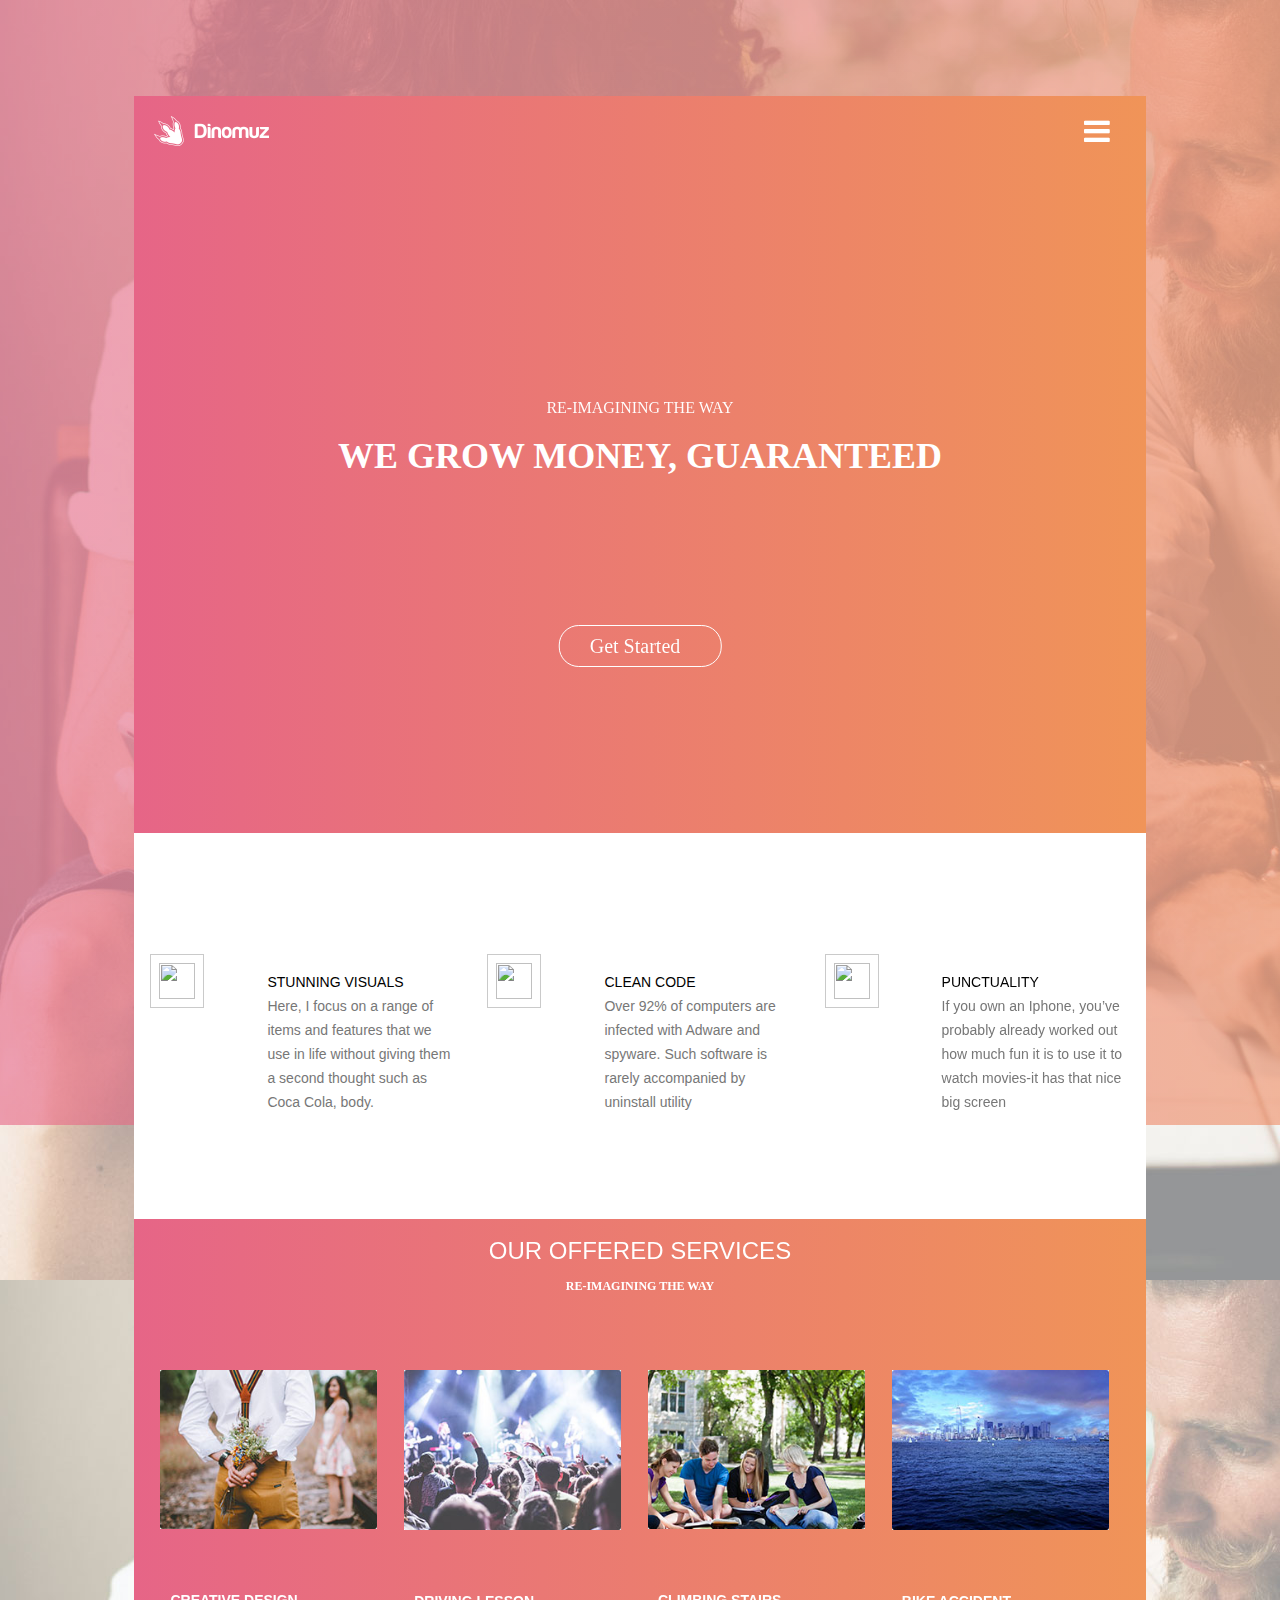
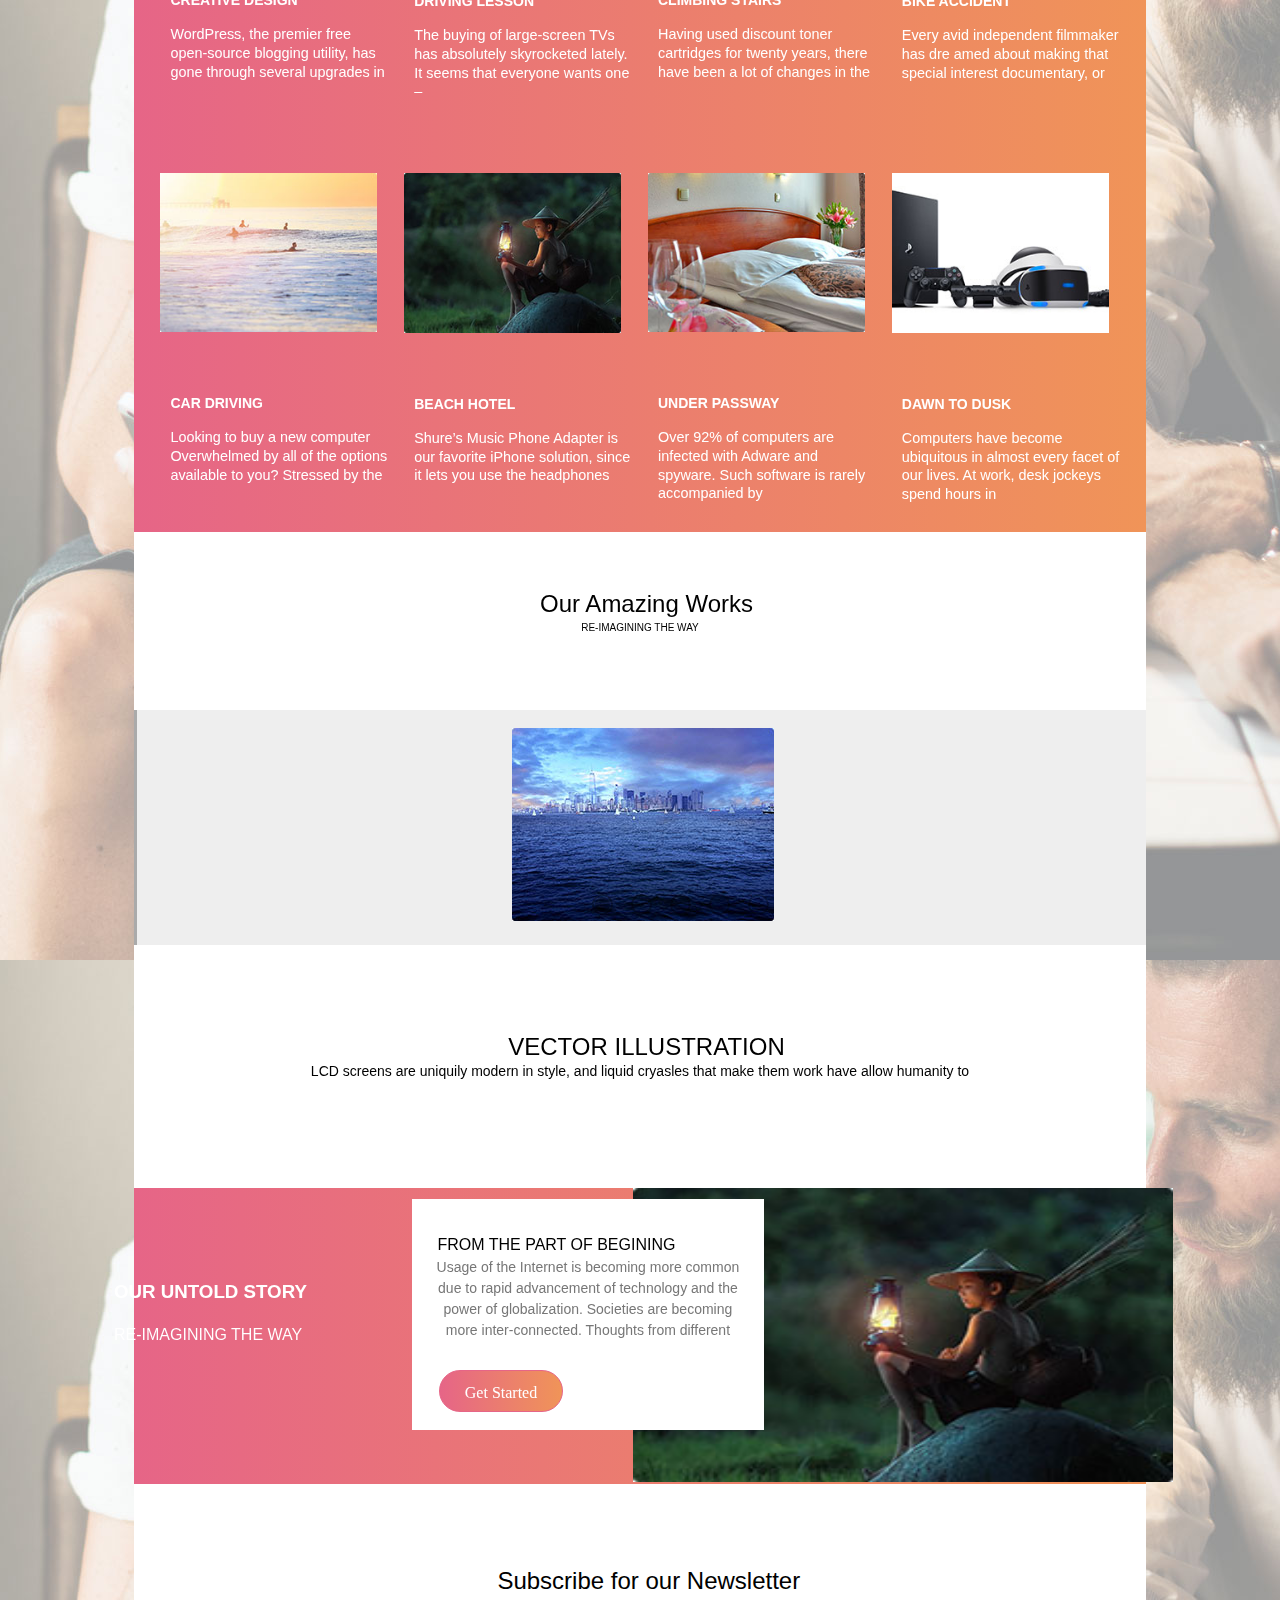
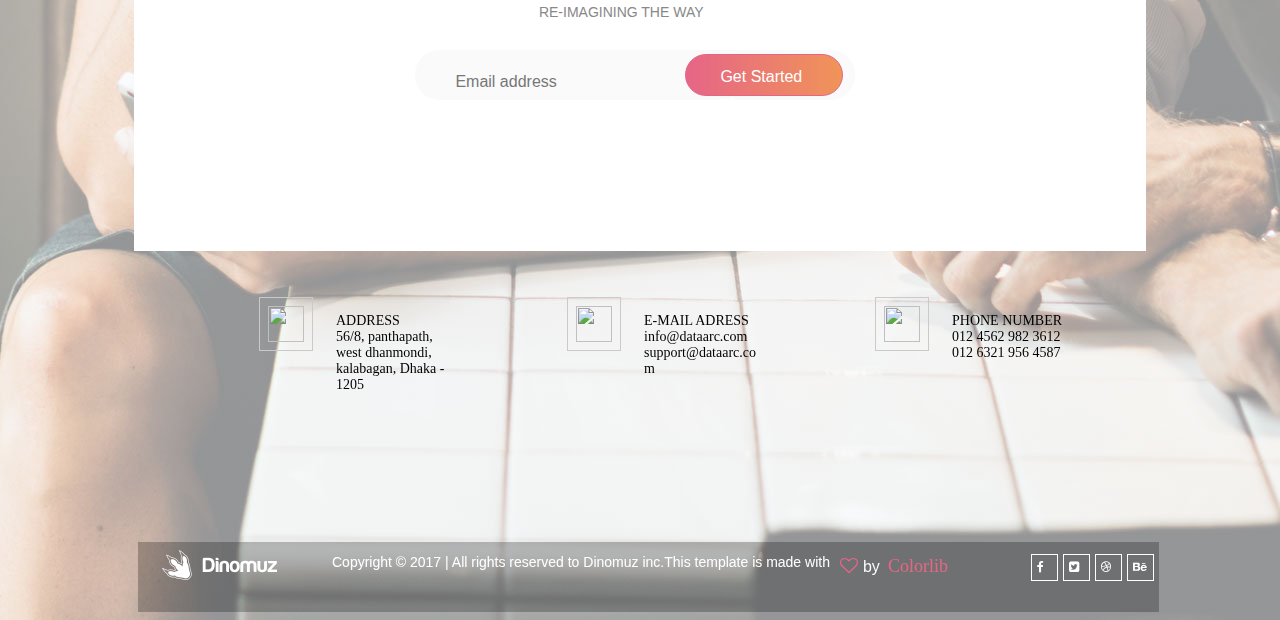
==== commit f043b935: "Animated moving car" ====
--- a/index.html
+++ b/index.html
@@ -8,27 +8,67 @@
 
 <script type="text/javascript" src="http://code.jquery.com/jquery-1.9.1.js"></script>
 <script>
-	var slideIndex = 1;
-	showDivs(slideIndex);
-
-	function plusDivs(n) {
-		showDivs(slideIndex += n);
-	}
-
-	function showDivs(n) {
-		var i;
-		var x = document.getElementsByClassName("i3");
-		if (n > x.length) {
-			slideIndex = 1
-		}
-		if (n < 1) {
-			slideIndex = x.length
-		};
-		for (i = 0; i < x.length; i++) {
-			x[i].style.display = "none";
-		}
-		x[slideIndex - 1].style.display = "block";
-	}
+var tabindex=1;
+$(document).ready(function(){
+  var windowWidthInit = $(".slider-wrap").width(),
+      slides = $(".slider .slide").length,
+      circle="",
+      move="";
+  $(".slider-wrap").hover(function(){
+    if (windowWidthInit>700) {
+      $(".arrow").fadeToggle();
+    }
+  });
+  $(".slide").css({"width": windowWidthInit});
+  for (var i=1;i<slides+1;i++) {
+    if (i===tabindex) {
+      circle = "<li><span class='circle'></circle></li>";
+    } else {
+      circle = "<li></li>";
+    }
+    $(circle).appendTo(".slider-wrap ul").bind("click", function(){
+      var oldtabindex = tabindex;
+      var windowWidth = $(".slider-wrap").width();
+      if ($(this).index()+1!=tabindex) {
+        tabindex=$(this).index()+1;
+        moveindex=tabindex-oldtabindex;
+        move="-="+windowWidth*(moveindex);
+        $(".slider").animate({left: move});
+      }
+      $(".circle").fadeOut().remove();
+      $("<span class='circle'></span>").appendTo(this).hide().fadeIn("fast");
+    });
+  }
+  $(".arrow").click(function(){
+    var windowWidth = $(".slider-wrap").width();
+    if ($(this).attr("id")==="right") {
+      if (tabindex===slides) {
+        tabindex=1
+          move="+="+windowWidth*(slides-1);
+      } else {
+        tabindex=tabindex+1;
+        move="-="+windowWidth;
+      }
+    } else {
+      if (tabindex===1){
+        tabindex=slides;
+        move="-="+windowWidth*(slides-1);
+      } else {
+        tabindex=tabindex-1;
+        move="+="+windowWidth;
+      }
+    }
+    $(".slider").animate({left: move});
+    $(".circle").fadeOut().remove();
+    $("<span class='circle'></span>").appendTo(".slider-wrap ul li:nth-child("+tabindex+")").hide().fadeIn();
+  });
+				var pushLeft = ($(".slider-wrap ul").width()/2);
+				$(".slider-wrap ul").css({"margin-left": "-"+pushLeft+"px"});
+			});
+			$(window).resize(function(){
+				var windowWidth = $(".slider-wrap").width();
+				$(".slide").css({"width": windowWidth});
+			});
 </script>
 
  </head>
@@ -124,9 +164,7 @@
 							<div class="overlay overlay-content d-flex justify-content-center align-item-center">
 								<a href="#" class="trial-button">
 									<span class="mr-10">Get Started</span>
-									<span class="inr inr-arrow-right">
-
-									</span>
+									
 								</a>
 							</div>
 						</div>
@@ -302,7 +340,7 @@
 					<p class="re-font">
 						RE-IMAGINING THE WAY
 					</p>
-
+<!-- 
 <div class="section5">
 	<div class="w3-center w3-display-bottommiddle" style="width:100%">
 		<div class="w3-left" onclick="plusDivs(-1)">&#10094;</div>
@@ -314,7 +352,39 @@
 		<img class="i3" src="/images/w1.jpg" />
 
 	</div>
-</div>
+</div> -->
+				<div id="content">
+			<div class="wrapper">
+				<div class="slider-wrap">
+					<div id="left" class="arrow pointer">L</div>
+					<div id="right" class="arrow pointer a-right">R</div>
+					<ul class="group"></ul>
+					<div class="slider group">
+						<div class="slide">
+							<div class="pad">
+								<img src="images/s4.jpg">
+							</div>
+						</div>
+						<div class="slide">
+								<img src="images/s2.jpg"/>
+						</div>
+						<div class="slide">
+							<div class="pad">
+								<img src="images/s5.jpg"/>
+							</div>
+						</div>
+						<div class="slide">
+							<img src="images/s4.jpg">
+							
+						</div>
+						<div class="slide">
+								<img src="images/w1.jpg"/>
+						</div>
+					</div>
+				</div>
+			</div>
+		</div>
+
 					<p class="vector">
 						 VECTOR ILLUSTRATION
 					</p>
--- a/css/assign3.css
+++ b/css/assign3.css
@@ -14,23 +14,30 @@
         background-image: -webkit-linear-gradient(0deg, #e66587 0%, #f09458 100%);
      line-height: 1.5rem;
      padding-bottom: 80px;
+     position: relative;
      
 }
 /* header section start*/
 .logo{
 float: left;
-margin-top: 30px;
-margin-left: -155px;
+/* margin-top: 30px; */
+/* margin-left: -155px; */
+position: absolute;
+left: 20px;
+top: 20px;
 }
 .bar {
     height: 20px;
     width: 10%;
     float: right;
-    margin-top: 30px;
-    margin-right: -155px;
+    /* margin-top: 30px; */
+    /* margin-right: -155px; */
     font-size: 30px;
     color: #fff;
     background: transparent;
+    position: absolute;
+    right: -40px;
+    top: 20px;
 }
 .section-one {
     padding: 120px 0;
@@ -324,7 +331,8 @@
 }
 
 a.trial-button {
-    background-color: orange;
+    border: 1px solid #e66587;
+    background: linear-gradient(to right, #e66587, #f09458);
     height: 50px;
     display: flex;
     align-items: center;
@@ -358,7 +366,7 @@
     width: 90%;
     opacity: 0;
     transition: .5s ease;
-    background-color: rgba(0, 0, 0, 0.616);
+    background-color: rgba(255, 255, 255, 0.84);
 }
 
 .section-images {
@@ -436,6 +444,9 @@
 }
 .our-service{
     padding-top: 20px;
+        font-size: 24px;
+        font-family: "Poppins",
+        sans-serif;
 }
 a, area, button, [role="button"], input, label, select, summary, textarea {
     touch-action: manipulation;
@@ -541,6 +552,7 @@
 }
 
 .section5p {
+
     font-size: 14px;
     font-family: "Poppins", sans-serif;
     margin-top: 5px;
@@ -772,12 +784,12 @@
 }
 .footerwrapper{
 	width: 80%;
-	height: 50px;
+	height: 70px;
 	
 	background: rgba(0, 0, 0, 0.25);
 
     margin: auto;
-    margin-top: 28px;
+    margin-top: 60px;
     padding-left: 10px;
     margin-left: 130px;
 
@@ -893,3 +905,134 @@
          padding-left: 15px;
      
 }
+
+
+
+/*image slider */
+/* Reset ----------- */
+
+ul {
+    list-style-type: none;
+}
+img {
+    border: 0;
+}
+
+.left {
+    float: left;
+}
+.right {
+    float: right;
+}
+.group:after {
+    content: "";
+    display: table;
+    clear: both;
+}
+.pointer {
+    cursor: pointer;
+}
+.wrapper {
+    position: relative;
+    margin: 0 auto;
+}
+.pad {
+    padding: 1em;
+}
+
+/* Slider ----------- */
+#content {
+    margin: 5em 0;
+}
+.slider-wrap {
+    position: relative;
+    width: 100%;
+    overflow: hidden;
+}
+.slider-wrap img {
+    max-height: 200px;
+}
+.slider {
+    width: 9999em;
+    position: relative;
+    left: 0;
+}
+.slide {
+    position: relative;
+    width: 60em;
+    margin-bottom: -99999px;
+    padding-bottom: 99999px;
+    background: #eee;
+    border-right: 3px solid #aaa;
+    border-left: 3px solid #aaa;
+    float: left;
+}
+.slider-wrap .arrow {
+    position: absolute;
+    top: 40%;
+    z-index: 3;
+    background: rgba(0,0,0,.3);
+    border-radius: 50px;
+    padding: .5em 1em;
+    color: #fff;
+    margin: 1em;
+    -webkit-transition: all .3s ease;
+    display: none;
+}
+.arrow:hover {
+    background: rgba(0,0,0,.5);
+    -webkit-transition: all .3s ease;
+}
+.a-right {
+    right: 0;
+}
+.slider-wrap > ul {
+    position: absolute;
+    z-index: 9999;
+    bottom: 5%;
+    left: 50%;
+}
+.slider-wrap > ul li {
+    float: left;
+    width: 15px;
+    height: 15px;
+    padding: 1px;
+    margin: 0 .5em;
+    border: 2px solid rgba(0,0,0,.3);
+    border-radius: 50px;
+    cursor: pointer;
+    -webkit-transition: all .3s ease;
+}
+.slider-wrap > ul li:hover {
+    -webkit-transition: all .3s ease;
+    border-color: rgba(0,0,0,.5);
+}
+.circle {
+    display: block;
+    width: 100%;
+    height: 100%;
+    background: rgba(0,0,0,.3);
+    border-radius: 50px;
+    -webkit-transition: all .3s ease;
+}
+.circle:hover {
+    -webkit-transition: all .3s ease;
+    background: rgba(0,0,0,.5);
+}
+
+/* Smartphones ----------- */
+@media only screen and (max-width:30em) {
+    .wrapper {
+        width: 95%;
+    }
+    img {
+        max-width: 100%;
+    }
+}
+
+/* Desktops and laptops ----------- */
+@media only screen and (min-width: 62em) {
+    .wrapper {
+        width: 100%;
+    }
+}